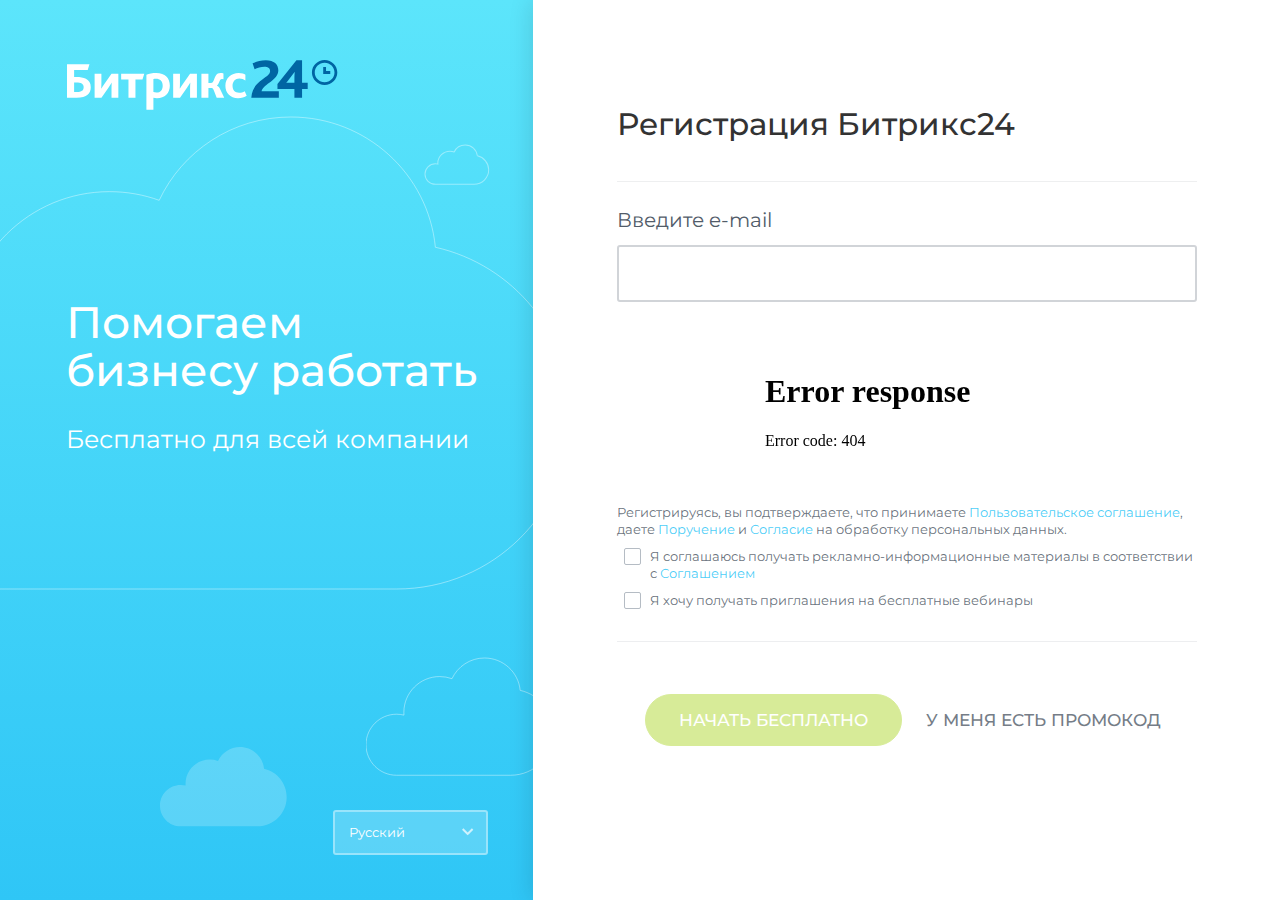
==== index.html @ 92d1da5f "first commit" ====
<!DOCTYPE html>
<html class="bx-core bx-win bx-no-touch bx-no-retina bx-chrome">

<head>
	<meta http-equiv="Content-Type" content="text/html; charset=UTF-8">
	<meta name="viewport" content="user-scalable=no, initial-scale=1.0, maximum-scale=1.0, width=320">

	<link href="img/favicon.ico" rel="shortcut icon" type="image/x-icon">

	<meta name="robots" content="noindex, nofollow, noarchive, nocache">
	<meta property="og:title" content="Регистрация Битрикс24">
	<link rel="preconnect" href="https://fonts.googleapis.com">
	<link rel="preconnect" href="https://fonts.gstatic.com" crossorigin>
	<link href="https://fonts.googleapis.com/css2?family=Montserrat:ital,wght@0,100..900;1,100..900&display=swap" rel="stylesheet">
	<link href="https://fonts.googleapis.com/css2?family=Roboto:ital,wght@0,100;0,300;0,400;0,500;0,700;0,900;1,100;1,300;1,400;1,500;1,700;1,900&display=swap" rel="stylesheet">
	<link rel="stylesheet" href="./css/main.css">

	<title>Регистрация Битрикс24</title>
</head>

<body class="home ru">

	<div class="b24network-auth b24network-auth-animate" id="b24network-auth">
		<div class="b24-network-auth-cover">
			<div class="b24-network-auth-cover-top">
				<div class="b24-network-auth-cover-img-block">
					<img src="img/bitrix24-logo.svg" alt="" class="b24-network-auth-cover-img">
				</div>
				<div class="b24-network-auth-cover-back">
					<!-- <a href="https://www.bitrix24.ru/" class="b24-network-auth-cover-back-link">вернуться на сайт</a> -->
				</div>
			</div>
			<div class="b24-network-auth-cover-header">
				<div class="b24-network-auth-cover-header">
					<div class="b24-network-auth-cover-title">Помогаем бизнесу работать</div>
					<div class="b24-network-auth-cover-subtitle">
						<span class="b24-network-auth-cover-subtitle-text">Бесплатно для всей компании</span>
					</div>
				</div><br>
			</div>
			<div class="b24-network-auth-cloud-block">
				<div class="b24-network-auth-cloud b24-network-auth-cloud-lg"></div>
				<div class="b24-network-auth-cloud b24-network-auth-cloud-sm"></div>
				<div class="b24-network-auth-cloud b24-network-auth-cloud-md"></div>
				<div class="b24-network-auth-cloud b24-network-auth-cloud-fill"></div>
			</div>
		</div>
		<div class="b24-network-auth-form">
			<div class="b24-network-auth-form-wrap">
				<div class="b24-network-auth-form-inner">



					<div id="create-layout">
						<div>
							<div class="b24-network-auth-form-title-block">
								<span class="b24-network-auth-form-title">
									Регистрация Битрикс24
								</span>
							</div>

							<div class="b24-network-auth-form-field-block b24-network-create-form-input-block" data-component="INPUT">
								<label class="b24-network-auth-form-field-label" for="login">Введите e-mail</label>
								<div class="b24-network-auth-form-field-input-block"><input type="text" id="login"
										class="b24-network-auth-form-field-input">
									<div class="b24-network-auth-form-field-input-lang"><span
											class="b24-network-auth-form-flag-24 bx-flag-24 ru"
											style="pointer-events: none; cursor: pointer; display: inline-block;"></span></div>
								</div>
							</div>

							<div class="b24-network-auth-form-register-error">
								<div data-component="ERROR"></div>
							</div>

							<div data-component="ADAPTIVECAPTCHA" class="b24-network_captcha-wrapper">
								<div data-v-app="">
									<div class="b24network-adaptive-captcha">
										<div data-sitekey="ysc1_qv64X8DaJIKyyjnfEEQ509kOKTwPqbwcgJujitSTd4aae7d0"
											data-callback="BX_Network_AdaptiveCaptcha_OnYandexSmartCaptchaCallback"
											class="smart-captcha b24network-yandex-smart-captcha__wrapper" data-hl="ru"
											data-testid="smartCaptcha-container" style="height: 102px;">
											<div style="display: none;"><iframe frameborder="0" src="img/backend.30c709bdc9dfb8d6e09b.html"
													aria-hidden="true" allow="encrypted-media *;"
													style="display: block; width: 100%; height: 100%; z-index: 0; transform: translate3d(0px, 0px, 0px);"
													data-testid="backend-iframe" title="SmartCaptcha backend"></iframe></div><input type="hidden"
												name="smart-token" data-testid="smart-token">
												<iframe frameborder="0"
												src="img/checkbox.ru.b699e672fa5f6d8e032b.html" aria-hidden="false" allow="encrypted-media *;"
												style="display: block; width: 100%; height: 100%; z-index: 0; transform: translate3d(0px, 0px, 0px);"
												data-testid="checkbox-iframe" title="SmartCaptcha checkbox widget"></iframe>
										</div>
									</div>
								</div>
							</div>

							<div data-component="NOTICE"></div>

							<div class="b24-network-auth-form-field-checkbox">
								<div class="b24-network-auth-form-field-checkbox-inner">
									<span
										class="b24-network-auth-form-field-text b24-network-auth-form-field-text-agreement">Регистрируясь,
										вы подтверждаете, что принимаете <a href="#"
											target="_blank">Пользовательское соглашение</a>, даете <a
											href="#" target="_blank">Поручение</a> и <a
											href="#" target="_blank">Согласие</a> на обработку
										персональных данных.</span>
								</div>

								<div class="b24-network-auth-form-field-checkbox-inner">
									<input class="b24-network-auth-form-field-check" type="checkbox" name="agree_news" id="agree_news">
									<label for="agree_news"
										class="b24-network-auth-form-field-text b24-network-auth-form-field-text-label">Я соглашаюсь
										получать рекламно-информационные материалы в соответствии с <a
											href="#" target="_blank">Соглашением</a></label>
								</div>
								<div class="b24-network-auth-form-field-checkbox-inner">
									<input class="b24-network-auth-form-field-check" type="checkbox" name="agree_webinar"
										id="agree_webinar">
									<label for="agree_webinar"
										class="b24-network-auth-form-field-text b24-network-auth-form-field-text-label">Я хочу получать
										приглашения на бесплатные вебинары</label>
								</div>
							</div>
							<div class="b24-network-auth-form-btn-block">
								<button class="ui-btn ui-btn-md ui-btn-success ui-btn-round b24-network-auth-form-btn ui-btn-disabled"
									data-action="submit">Начать бесплатно</button>
								<button id="b24-network-auth-form-btn-promo"
									class="ui-btn ui-btn-md ui-btn-light ui-btn-round b24-network-auth-form-btn b24-network-auth-form-promo-btn"
									type="button" data-action="promo">У меня есть промокод</button>
								<div id="b24-network-auth-form-promo" class="b24-network-auth-form-promo">
									<input class="b24-network-auth-form-promo-input" type="text" id="coupon"
										placeholder="Введите промокод" value="" tabindex="-1">
								</div>
								<svg class="b24-network-auth-form-loader-circular b24-network-auth-form-loader-circular-btn"
									viewBox="25 25 50 50">
									<circle class="b24-network-auth-form-loader-path" cx="50" cy="50" r="20" fill="none"
										stroke-miterlimit="10"></circle>
									<circle class="b24-network-auth-form-loader-path-inner" cx="50" cy="50" r="20" fill="none"
										stroke-miterlimit="10"></circle>
								</svg>
							</div>

						</div>
					</div>

				</div>
				<!--b24-network-auth-form-inner-->
				<div class="b24-network-auth-form-footer-block">
					<div class="b24-network-auth-form-footer">
						<a href="#" class="b24-network-auth-form-link b24-network-auth-form-link-help b24-network-auth-form-link-underline">Нужна
							помощь</a>
					</div>
				</div>
			</div>
			<!--b24-network-auth-form-wrap-->
		</div>
		<!--b24-network-auth-form-->
		<div class="b24-network-auth-cover-lang">
			<div class="b24-network-auth-cover-lang-inner" id="language-selector">
				<span class="b24-network-auth-cover-lang-text">Русский</span>
			</div>
		</div>
	</div>
	<!--b24network-auth-->

</body>

</html>
---- css/main.css ----
@keyframes popup-window-button-animation {
	0% {
		transform: rotate(0)
	}

	to {
		transform: rotate(360deg)
	}
}

@keyframes popupWindowShowAnimationOpacity {
	0% {
		opacity: 0
	}

	to {
		opacity: 1
	}
}

@keyframes popupWindowShowAnimationOpacityTransform {
	0% {
		transform: translate3d(0, 5px, 0);
		opacity: 0
	}

	to {
		transform: translate3d(0, 0, 0);
		opacity: 1
	}
}

@keyframes popupWindowCloseAnimationOpacity {
	0% {
		opacity: 1
	}

	to {
		opacity: 0
	}
}

@keyframes popupWindowCloseAnimationOpacityTransform {
	0% {
		transform: translate3d(0, 0, 0);
		opacity: 1
	}

	to {
		transform: translate3d(0, 25px, 0);
		opacity: 0
	}
}

@keyframes popup-window-show-animation-scale {
	0% {
		transform: scale(0);
		opacity: 0
	}

	to {
		transform: scale(1);
		opacity: 1
	}
}

@keyframes showMainLoader {
	0% {
		opacity: 0
	}

	to {
		opacity: 1
	}
}

@keyframes hideMainLoader {
	0% {
		opacity: 1
	}

	to {
		opacity: 0
	}
}

@keyframes rotateMainLoader {
	to {
		transform: rotate(360deg)
	}
}

@keyframes animateMainLoaderDash {
	0% {
		stroke-dasharray: 1, 200;
		stroke-dashoffset: 0
	}

	50% {
		stroke-dasharray: 89, 200;
		stroke-dashoffset: -35px
	}

	to {
		stroke-dasharray: 89, 200;
		stroke-dashoffset: -124px
	}
}

@keyframes side-panel-loader-rotate {
	to {
		transform: rotate(360deg)
	}
}

@keyframes side-panel-loader-dash {
	0% {
		stroke-dasharray: 1, 200;
		stroke-dashoffset: 0
	}

	50% {
		stroke-dasharray: 89, 200;
		stroke-dashoffset: -35px
	}

	to {
		stroke-dasharray: 89, 200;
		stroke-dashoffset: -124px
	}
}

@keyframes twitching {

	0%,
	to {
		left: 0
	}

	50% {
		left: -4px
	}
}

@keyframes showSelect {
	0% {
		right: -81px;
		z-index: -1
	}

	99% {
		z-index: -1
	}

	to {
		right: 2px;
		z-index: 1
	}
}

@keyframes rotate {
	to {
		transform: rotate(360deg)
	}
}

@keyframes dash {
	0% {
		stroke-dasharray: 1, 200;
		stroke-dashoffset: 0
	}

	50% {
		stroke-dasharray: 89, 200;
		stroke-dashoffset: -35px
	}

	to {
		stroke-dasharray: 89, 200;
		stroke-dashoffset: -124px
	}
}

@keyframes autofill {
	to {
		background: 0 0
	}
}

@keyframes log-popup-form-qr-icon-status {
	0% {
		width: 0;
		opacity: 0
	}

	to {
		width: 59px;
		opacity: 1
	}
}

@keyframes islands-spin {
	0% {
		transform: rotate(0deg)
	}

	to {
		transform: rotate(360deg)
	}
}

:root {
	--ui-text-letter-spacing-auto: auto;
	--ui-text-letter-spacing-neg-3: -0.01em;
	--ui-text-letter-spacing-neg-2: -0.02em;
	--ui-text-letter-spacing-neg-1: -0.03em;
	--ui-text-letter-spacing-3: .15em;
	--ui-text-letter-spacing-2: .1em;
	--ui-text-letter-spacing-1: .025em;
	--ui-text-decoration-style-dashed: dashed;
	--ui-text-decoration-style-wavy: wavy;
	--ui-text-decoration-style-dotted: dotted;
	--ui-text-decoration-style-double: double;
	--ui-text-decoration-style-solid: solid;
	--ui-text-decoration-line-overline: overline;
	--ui-text-decoration-line-line-through: line-through;
	--ui-text-decoration-line-underline: underline;
	--ui-text-transform-lowercase: lowercase;
	--ui-text-transform-uppercase: uppercase;
	--ui-text-transform-capitalize: capitalize;
	--ui-text-transform-none: none;
	--ui-space-inset-8xl: 72px;
	--ui-space-inset-7xl: 64px;
	--ui-space-inset-6xl: 48px;
	--ui-space-inset-5xl: 40px;
	--ui-space-inset-4xl: 36px;
	--ui-space-inset-3xl: 32px;
	--ui-space-inset-2xl: 28px;
	--ui-space-inset-xl: 24px;
	--ui-space-inset-lg: 20px;
	--ui-space-inset-md2: 18px;
	--ui-space-inset-md: 16px;
	--ui-space-inset-sm2: 14px;
	--ui-space-inset-sm: 12px;
	--ui-space-inset-xs2: 10px;
	--ui-space-inset-xs: 8px;
	--ui-space-inset-2xs2: 6px;
	--ui-space-inset-2xs: 4px;
	--ui-space-inset-3xs: 2px;
	--ui-space-inset-none: 0;
	--ui-space-inline-8xl-neg: -72px;
	--ui-space-inline-7xl-neg: -64px;
	--ui-space-inline-6xl-neg: -48px;
	--ui-space-inline-5xl-neg: -40px;
	--ui-space-inline-4xl-neg: -36px;
	--ui-space-inline-3xl-neg: -32px;
	--ui-space-inline-2xl-neg: -28px;
	--ui-space-inline-xl-neg: -24px;
	--ui-space-inline-lg-neg: -20px;
	--ui-space-inline-md2-neg: -18px;
	--ui-space-inline-md-neg: -16px;
	--ui-space-inline-sm2-neg: -14px;
	--ui-space-inline-sm-neg: -12px;
	--ui-space-inline-xs2-neg: -10px;
	--ui-space-inline-xs-neg: -8px;
	--ui-space-inline-2xs2-neg: -6px;
	--ui-space-inline-2xs-neg: -4px;
	--ui-space-inline-3xs-neg: -2px;
	--ui-space-inline-8xl: 72px;
	--ui-space-inline-7xl: 64px;
	--ui-space-inline-6xl: 48px;
	--ui-space-inline-5xl: 40px;
	--ui-space-inline-4xl: 36px;
	--ui-space-inline-3xl: 32px;
	--ui-space-inline-2xl: 28px;
	--ui-space-inline-xl: 24px;
	--ui-space-inline-lg: 20px;
	--ui-space-inline-md2: 18px;
	--ui-space-inline-md: 16px;
	--ui-space-inline-sm2: 14px;
	--ui-space-inline-sm: 12px;
	--ui-space-inline-xs2: 10px;
	--ui-space-inline-xs: 8px;
	--ui-space-inline-2xs2: 6px;
	--ui-space-inline-2xs: 4px;
	--ui-space-inline-3xs: 2px;
	--ui-space-inline-none: 0;
	--ui-space-stack-8xl-neg: -72px;
	--ui-space-stack-7xl-neg: -64px;
	--ui-space-stack-6xl-neg: -48px;
	--ui-space-stack-5xl-neg: -40px;
	--ui-space-stack-4xl-neg: -36px;
	--ui-space-stack-3xl-neg: -32px;
	--ui-space-stack-2xl-neg: -28px;
	--ui-space-stack-xl-neg: -24px;
	--ui-space-stack-lg-neg: -20px;
	--ui-space-stack-md2-neg: -18px;
	--ui-space-stack-md-neg: -16px;
	--ui-space-stack-sm2-neg: -14px;
	--ui-space-stack-sm-neg: -12px;
	--ui-space-stack-xs2-neg: -10px;
	--ui-space-stack-xs-neg: -8px;
	--ui-space-stack-2xs2-neg: -6px;
	--ui-space-stack-2xs-neg: -4px;
	--ui-space-stack-3xs-neg: -2px;
	--ui-space-stack-8xl: 72px;
	--ui-space-stack-7xl: 64px;
	--ui-space-stack-6xl: 48px;
	--ui-space-stack-5xl: 40px;
	--ui-space-stack-4xl: 36px;
	--ui-space-stack-3xl: 32px;
	--ui-space-stack-2xl: 28px;
	--ui-space-stack-xl: 24px;
	--ui-space-stack-lg: 20px;
	--ui-space-stack-md2: 18px;
	--ui-space-stack-md: 16px;
	--ui-space-stack-sm2: 14px;
	--ui-space-stack-sm: 12px;
	--ui-space-stack-xs2: 10px;
	--ui-space-stack-xs: 8px;
	--ui-space-stack-2xs2: 6px;
	--ui-space-stack-2xs: 4px;
	--ui-space-stack-3xs: 2px;
	--ui-space-stack-none: 0;
	--ui-size-8xl: 72px;
	--ui-size-7xl: 64px;
	--ui-size-6xl: 48px;
	--ui-size-5xl: 40px;
	--ui-size-4xl: 36px;
	--ui-size-3xl: 32px;
	--ui-size-2xl: 28px;
	--ui-size-xl: 24px;
	--ui-size-lg: 20px;
	--ui-size-md2: 18px;
	--ui-size-md: 16px;
	--ui-size-sm2: 14px;
	--ui-size-sm: 12px;
	--ui-size-xs2: 10px;
	--ui-size-xs: 8px;
	--ui-size-2xs2: 6px;
	--ui-size-2xs: 4px;
	--ui-size-3xs: 2px;
	--ui-size-none: 0;
	--ui-shadow-left-4xl: -16px 0 24px 0 rgba(0, 0, 0, 0.11);
	--ui-shadow-left-3xl: -12px 0 17px 0 rgba(0, 0, 0, 0.1);
	--ui-shadow-left-2xl: -8px 0 10px 0 rgba(0, 0, 0, 0.1);
	--ui-shadow-left-xl: -6px 0 10px 0 rgba(0, 0, 0, 0.1);
	--ui-shadow-left-l: -4px 0 5px 0 rgba(0, 0, 0, 0.08);
	--ui-shadow-left-m: -3px 0 4px 0 rgba(0, 0, 0, 0.08);
	--ui-shadow-left-s: -2px 0 4px 0 rgba(0, 0, 0, 0.08);
	--ui-shadow-left-xs: -2px 0 2px 0 rgba(0, 0, 0, 0.07);
	--ui-shadow-left-2xs: -1px 0 2px 0 rgba(0, 0, 0, 0.06);
	--ui-shadow-bottom-4xl: 0 16px 24px 0 rgba(0, 0, 0, 0.11);
	--ui-shadow-bottom-3xl: 0 12px 17px 0 rgba(0, 0, 0, 0.1);
	--ui-shadow-bottom-2xl: 0 8px 10px 0 rgba(0, 0, 0, 0.1);
	--ui-shadow-bottom-xl: 0 6px 10px 0 rgba(0, 0, 0, 0.1);
	--ui-shadow-bottom-l: 0 4px 5px 0 rgba(0, 0, 0, 0.08);
	--ui-shadow-bottom-m: 0 3px 4px 0 rgba(0, 0, 0, 0.08);
	--ui-shadow-bottom-s: 0 2px 4px 0 rgba(0, 0, 0, 0.08);
	--ui-shadow-bottom-xs: 0 2px 2px 0 rgba(0, 0, 0, 0.07);
	--ui-shadow-bottom-2xs: 0 1px 2px 0 rgba(0, 0, 0, 0.06);
	--ui-shadow-right-4xl: 16px 0 24px 0 rgba(0, 0, 0, 0.11);
	--ui-shadow-right-3xl: 12px 0 17px 0 rgba(0, 0, 0, 0.1);
	--ui-shadow-right-2xl: 8px 0 10px 0 rgba(0, 0, 0, 0.1);
	--ui-shadow-right-xl: 6px 0 10px 0 rgba(0, 0, 0, 0.1);
	--ui-shadow-right-l: 4px 0 5px 0 rgba(0, 0, 0, 0.08);
	--ui-shadow-right-m: 3px 0 4px 0 rgba(0, 0, 0, 0.08);
	--ui-shadow-right-s: 2px 0 4px 0 rgba(0, 0, 0, 0.08);
	--ui-shadow-right-xs: 2px 0 2px 0 rgba(0, 0, 0, 0.07);
	--ui-shadow-right-2xs: 1px 0 2px 0 rgba(0, 0, 0, 0.06);
	--ui-shadow-top-4xl: 0 -16px 24px 0 rgba(0, 0, 0, 0.11);
	--ui-shadow-top-3xl: 0 -12px 17px 0 rgba(0, 0, 0, 0.1);
	--ui-shadow-top-2xl: 0 -8px 10px 0 rgba(0, 0, 0, 0.1);
	--ui-shadow-top-xl: 0 -6px 10px 0 rgba(0, 0, 0, 0.1);
	--ui-shadow-top-l: 0 -4px 5px 0 rgba(0, 0, 0, 0.08);
	--ui-shadow-top-m: 0 -3px 4px 0 rgba(0, 0, 0, 0.08);
	--ui-shadow-top-s: 0 -2px 4px 0 rgba(0, 0, 0, 0.08);
	--ui-shadow-top-xs: 0 -2px 2px 0 rgba(0, 0, 0, 0.07);
	--ui-shadow-top-2xs: 0 -1px 2px 0 rgba(0, 0, 0, 0.06);
	--ui-opacity-none: 0;
	--ui-opacity-full: 1;
	--ui-opacity-90: .9;
	--ui-opacity-80: .8;
	--ui-opacity-70: .7;
	--ui-opacity-60: .6;
	--ui-opacity-50: .5;
	--ui-opacity-40: .4;
	--ui-opacity-30: .3;
	--ui-opacity-20: .2;
	--ui-opacity-10: .1;
	--ui-opacity-5: .05;
	--ui-font-line-height-3xl: 2;
	--ui-font-line-height-2xl: 1.75;
	--ui-font-line-height-xl: 1.62;
	--ui-font-line-height-lg: 1.5;
	--ui-font-line-height-md: 1.4;
	--ui-font-line-height-sm: 1.35;
	--ui-font-line-height-2xs: 1.3;
	--ui-font-line-height-3xs: 1.2;
	--ui-font-line-height-reset: 1;
	--ui-font-size-5xl: 28px;
	--ui-font-size-4xl: 24px;
	--ui-font-size-3xl: 22px;
	--ui-font-size-2xl: 18px;
	--ui-font-size-xl: 16px;
	--ui-font-size-lg: 15px;
	--ui-font-size-md: 14px;
	--ui-font-size-sm: 13px;
	--ui-font-size-xs: 12px;
	--ui-font-size-3xs: 11px;
	--ui-font-size-4xs: 10px;
	--ui-font-size-5xs: 9px;
	--ui-font-size-6xs: 8px;
	--ui-font-size-7xs: 7px;
	--ui-font-weight-extra-black: 950;
	--ui-font-weight-black: 900;
	--ui-font-weight-extra-bold: 800;
	--ui-font-weight-bold: 700;
	--ui-font-weight-semi-bold: 600;
	--ui-font-weight-medium: 500;
	--ui-font-weight-normal: 400;
	--ui-font-weight-regular: 400;
	--ui-font-weight-light: 300;
	--ui-font-weight-extra-light: 200;
	--ui-font-weight-thin: 100;
	--ui-font-family-helvetica: "Helvetica Neue", Helvetica, Arial, sans-serif;
	--ui-font-family-system-mono: ui-monospace, SFMono-Regular, "SF Mono", Consolas, "Liberation Mono", Menlo, monospace;
	--ui-font-family-system: system-ui, -apple-system, BlinkMacSystemFont, "Segoe UI", Roboto, Ubuntu, "Helvetica Neue", Arial, sans-serif, "Apple Color Emoji", "Segoe UI Emoji", "Segoe UI Symbol";
	--ui-color-palette-beige-base: #fdfae1;
	--ui-color-palette-beige-base-rgb: 253, 250, 225;
	--ui-color-palette-gray-02: #f8fafb;
	--ui-color-palette-gray-02-rgb: 248, 250, 251;
	--ui-color-palette-gray-03: #f5f7f8;
	--ui-color-palette-gray-03-rgb: 245, 247, 248;
	--ui-color-palette-gray-04: #f1f4f6;
	--ui-color-palette-gray-04-rgb: 241, 244, 246;
	--ui-color-palette-gray-05: #eef2f4;
	--ui-color-palette-gray-05-rgb: 238, 242, 244;
	--ui-color-palette-gray-90: #525c69;
	--ui-color-palette-gray-90-rgb: 82, 92, 105;
	--ui-color-palette-gray-80: #6a737f;
	--ui-color-palette-gray-80-rgb: 106, 115, 127;
	--ui-color-palette-gray-70: #828b95;
	--ui-color-palette-gray-70-rgb: 130, 139, 149;
	--ui-color-palette-gray-60: #959ca4;
	--ui-color-palette-gray-60-rgb: 149, 156, 164;
	--ui-color-palette-gray-50: #a8adb4;
	--ui-color-palette-gray-50-rgb: 168, 173, 180;
	--ui-color-palette-gray-40: #bdc1c6;
	--ui-color-palette-gray-40-rgb: 189, 193, 198;
	--ui-color-palette-gray-35: #c9ccd0;
	--ui-color-palette-gray-35-rgb: 201, 204, 208;
	--ui-color-palette-gray-30: #d5d7db;
	--ui-color-palette-gray-30-rgb: 213, 215, 219;
	--ui-color-palette-gray-20: #dfe0e3;
	--ui-color-palette-gray-20-rgb: 223, 224, 227;
	--ui-color-palette-gray-15: #e6e7e9;
	--ui-color-palette-gray-15-rgb: 230, 231, 233;
	--ui-color-palette-gray-10: #edeef0;
	--ui-color-palette-gray-10-rgb: 237, 238, 240;
	--ui-color-palette-red-solid: #f0371b;
	--ui-color-palette-red-solid-rgb: 240, 55, 27;
	--ui-color-palette-red-95: #800602;
	--ui-color-palette-red-95-rgb: 128, 6, 2;
	--ui-color-palette-red-90: #9a0703;
	--ui-color-palette-red-90-rgb: 154, 7, 3;
	--ui-color-palette-red-80: #c21b16;
	--ui-color-palette-red-80-rgb: 194, 27, 22;
	--ui-color-palette-red-70: #e92f2a;
	--ui-color-palette-red-70-rgb: 233, 47, 42;
	--ui-color-palette-red-60: #f4433e;
	--ui-color-palette-red-60-rgb: 244, 67, 62;
	--ui-color-palette-red-50: #ff5752;
	--ui-color-palette-red-50-rgb: 255, 87, 82;
	--ui-color-palette-red-45: #ff7c78;
	--ui-color-palette-red-45-rgb: 255, 124, 120;
	--ui-color-palette-red-40: #ff9a97;
	--ui-color-palette-red-40-rgb: 255, 154, 151;
	--ui-color-palette-red-30: #ffcdcc;
	--ui-color-palette-red-30-rgb: 255, 205, 204;
	--ui-color-palette-red-25: #ffdcdb;
	--ui-color-palette-red-25-rgb: 255, 220, 219;
	--ui-color-palette-red-20: #ffe8e8;
	--ui-color-palette-red-20-rgb: 255, 232, 232;
	--ui-color-palette-red-15: #fff0f0;
	--ui-color-palette-red-15-rgb: 255, 240, 240;
	--ui-color-palette-red-10: #fff8f8;
	--ui-color-palette-red-10-rgb: 255, 248, 248;
	--ui-color-palette-orange-95: #614000;
	--ui-color-palette-orange-95-rgb: 97, 64, 0;
	--ui-color-palette-orange-90: #7a5100;
	--ui-color-palette-orange-90-rgb: 122, 81, 0;
	--ui-color-palette-orange-80: #9f6a00;
	--ui-color-palette-orange-80-rgb: 159, 106, 0;
	--ui-color-palette-orange-70: #c48300;
	--ui-color-palette-orange-70-rgb: 196, 131, 0;
	--ui-color-palette-orange-60: #e89b06;
	--ui-color-palette-orange-60-rgb: 232, 155, 6;
	--ui-color-palette-orange-50: #ffa900;
	--ui-color-palette-orange-50-rgb: 255, 169, 0;
	--ui-color-palette-orange-40: #ffc34d;
	--ui-color-palette-orange-40-rgb: 255, 195, 77;
	--ui-color-palette-orange-30: #ffe1a6;
	--ui-color-palette-orange-30-rgb: 255, 225, 166;
	--ui-color-palette-orange-25: #ffe9be;
	--ui-color-palette-orange-25-rgb: 255, 233, 190;
	--ui-color-palette-orange-20: #fff1d6;
	--ui-color-palette-orange-20-rgb: 255, 241, 214;
	--ui-color-palette-orange-15: #fff5e3;
	--ui-color-palette-orange-15-rgb: 255, 245, 227;
	--ui-color-palette-orange-10: #fffaf0;
	--ui-color-palette-orange-10-rgb: 255, 250, 240;
	--ui-color-palette-green-95: #3d4f00;
	--ui-color-palette-green-95-rgb: 61, 79, 0;
	--ui-color-palette-green-90: #506900;
	--ui-color-palette-green-90-rgb: 80, 105, 0;
	--ui-color-palette-green-80: #688800;
	--ui-color-palette-green-80-rgb: 104, 136, 0;
	--ui-color-palette-green-70: #7fa800;
	--ui-color-palette-green-70-rgb: 127, 168, 0;
	--ui-color-palette-green-60: #8dbb00;
	--ui-color-palette-green-60-rgb: 141, 187, 0;
	--ui-color-palette-green-55: #95c500;
	--ui-color-palette-green-55-rgb: 149, 197, 0;
	--ui-color-palette-green-50: #9dcf00;
	--ui-color-palette-green-50-rgb: 157, 207, 0;
	--ui-color-palette-green-40: #bbde4d;
	--ui-color-palette-green-40-rgb: 187, 222, 77;
	--ui-color-palette-green-35: #cfe780;
	--ui-color-palette-green-35-rgb: 207, 231, 128;
	--ui-color-palette-green-30: #e2f1b3;
	--ui-color-palette-green-30-rgb: 226, 241, 179;
	--ui-color-palette-green-25: #faf6c3;
	--ui-color-palette-green-25-rgb: 250, 246, 195;
	--ui-color-palette-green-20: #f1fbd0;
	--ui-color-palette-green-20-rgb: 241, 251, 208;
	--ui-color-palette-green-15: #f5fcde;
	--ui-color-palette-green-15-rgb: 245, 252, 222;
	--ui-color-palette-green-10: #fafded;
	--ui-color-palette-green-10-rgb: 250, 253, 237;
	--ui-color-palette-blue-95: #004f69;
	--ui-color-palette-blue-95-rgb: 0, 79, 105;
	--ui-color-palette-blue-90: #006484;
	--ui-color-palette-blue-90-rgb: 0, 100, 132;
	--ui-color-palette-blue-80: #00789e;
	--ui-color-palette-blue-80-rgb: 0, 120, 158;
	--ui-color-palette-blue-70: #008dba;
	--ui-color-palette-blue-70-rgb: 0, 141, 186;
	--ui-color-palette-blue-60: #11a9d9;
	--ui-color-palette-blue-60-rgb: 17, 169, 217;
	--ui-color-palette-blue-50: #2fc6f6;
	--ui-color-palette-blue-50-rgb: 47, 198, 246;
	--ui-color-palette-blue-40: #7fdefc;
	--ui-color-palette-blue-40-rgb: 127, 222, 252;
	--ui-color-palette-blue-30: #c3f0ff;
	--ui-color-palette-blue-30-rgb: 195, 240, 255;
	--ui-color-palette-blue-25: #d3f4ff;
	--ui-color-palette-blue-25-rgb: 211, 244, 255;
	--ui-color-palette-blue-20: #e5f9ff;
	--ui-color-palette-blue-20-rgb: 229, 249, 255;
	--ui-color-palette-blue-15: #ecfafe;
	--ui-color-palette-blue-15-rgb: 236, 250, 254;
	--ui-color-palette-blue-10: #f4fcfe;
	--ui-color-palette-blue-10-rgb: 244, 252, 254;
	--ui-color-palette-white-base: #fff;
	--ui-color-palette-white-base-rgb: 255, 255, 255;
	--ui-color-palette-black-base: #333;
	--ui-color-palette-black-base-rgb: 51, 51, 51;
	--ui-color-palette-black-solid: #000;
	--ui-color-palette-black-solid-rgb: 0, 0, 0;
	--ui-color-overlay-base: rgba(255, 255, 255, 0.5);
	--ui-color-accent-yellow: #fef3b8;
	--ui-color-accent-yellow-rgb: 254, 243, 184;
	--ui-color-accent-purple: #a77bde;
	--ui-color-accent-purple-rgb: 167, 123, 222;
	--ui-color-accent-turquoise: #05b5ab;
	--ui-color-accent-turquoise-rgb: 5, 181, 171;
	--ui-color-accent-green: #29ad49;
	--ui-color-accent-green-rgb: 41, 173, 73;
	--ui-color-accent-brown: #ae914b;
	--ui-color-accent-brown-rgb: 174, 145, 75;
	--ui-color-accent-pink: #fb6dba;
	--ui-color-accent-pink-rgb: 251, 109, 186;
	--ui-color-accent-aqua: #55d0e0;
	--ui-color-accent-aqua-rgb: 85, 208, 224;
	--ui-color-accent-light-blue: #559be6;
	--ui-color-accent-light-blue-rgb: 85, 155, 230;
	--ui-color-tag-9: #e2e3e5;
	--ui-color-tag-9-rgb: 226, 227, 229;
	--ui-color-tag-8: #ccd3dd;
	--ui-color-tag-8-rgb: 204, 211, 221;
	--ui-color-tag-7: #dfc684;
	--ui-color-tag-7-rgb: 223, 198, 132;
	--ui-color-tag-6: #ace5ec;
	--ui-color-tag-6-rgb: 172, 229, 236;
	--ui-color-tag-5: #c2d1f0;
	--ui-color-tag-5-rgb: 194, 209, 240;
	--ui-color-tag-4: #87eda0;
	--ui-color-tag-4-rgb: 135, 237, 160;
	--ui-color-tag-3: #dbf087;
	--ui-color-tag-3-rgb: 219, 240, 135;
	--ui-color-tag-2: #00baf2;
	--ui-color-tag-2-rgb: 0, 186, 242;
	--ui-color-tag-1: #bcedfc;
	--ui-color-tag-1-rgb: 188, 237, 252;
	--ui-color-link-primary-base: #2066b0;
	--ui-color-link-primary-base-rgb: 32, 102, 176;
	--ui-color-background-none: none;
	--ui-color-background-transparent: transparent;
	--ui-border-width-thick: 2px;
	--ui-border-width-thin: 1px;
	--ui-border-radius-pill: 99rem;
	--ui-border-radius-circle: 50%;
	--ui-border-radius-3xl: 20px;
	--ui-border-radius-2xl: 16px;
	--ui-border-radius-xl: 14px;
	--ui-border-radius-lg: 12px;
	--ui-border-radius-md: 10px;
	--ui-border-radius-sm: 8px;
	--ui-border-radius-xs: 6px;
	--ui-border-radius-2xs: 4px;
	--ui-border-radius-3xs: 2px;
	--ui-border-radius-none: 0;
	--ui-typography-text-lg-font-weight: 400;
	--ui-typography-text-lg-line-height: 1.4;
	--ui-typography-text-lg-font-size: var(--ui-font-size-lg);
	--ui-typography-text-md-font-weight: 400;
	--ui-typography-text-md-line-height: 1.4;
	--ui-typography-text-md-font-size: var(--ui-font-size-md);
	--ui-typography-text-sm-font-weight: 400;
	--ui-typography-text-sm-line-height: 1.4;
	--ui-typography-text-sm-font-size: var(--ui-font-size-sm);
	--ui-typography-text-xs-font-weight: 400;
	--ui-typography-text-xs-line-height: 1.35;
	--ui-typography-text-xs-font-size: var(--ui-font-size-xs);
	--ui-typography-heading-h6-color: var(--ui-color-palette-black-base);
	--ui-typography-heading-h6-font-weight: 600;
	--ui-typography-heading-h6-line-height: 1.4;
	--ui-typography-heading-h6-font-size: var(--ui-font-size-md);
	--ui-typography-heading-h5-color: var(--ui-color-palette-black-base);
	--ui-typography-heading-h5-font-weight: 400;
	--ui-typography-heading-h5-line-height: 1.35;
	--ui-typography-heading-h5-font-size: var(--ui-font-size-xl);
	--ui-typography-heading-h4-color: var(--ui-color-palette-black-base);
	--ui-typography-heading-h4-font-weight: 400;
	--ui-typography-heading-h4-line-height: 1.35;
	--ui-typography-heading-h4-font-size: var(--ui-font-size-2xl);
	--ui-typography-heading-h3-color: var(--ui-color-palette-black-base);
	--ui-typography-heading-h3-font-weight: 300;
	--ui-typography-heading-h3-line-height: 1.3;
	--ui-typography-heading-h3-font-size: var(--ui-font-size-3xl);
	--ui-typography-heading-h2-color: var(--ui-color-palette-black-base);
	--ui-typography-heading-h2-font-weight: 300;
	--ui-typography-heading-h2-line-height: 1.3;
	--ui-typography-heading-h2-font-size: var(--ui-font-size-4xl);
	--ui-typography-heading-h1-color: var(--ui-color-palette-black-base);
	--ui-typography-heading-h1-font-weight: 300;
	--ui-typography-heading-h1-line-height: 1.2;
	--ui-typography-heading-h1-font-size: var(--ui-font-size-5xl);
	--ui-color-base-default: var(--ui-color-palette-black-base);
	--ui-color-base-default-rgb: var(--ui-color-palette-black-base-rgb);
	--ui-color-base-solid: var(--ui-color-palette-black-solid);
	--ui-color-base-solid-rgb: var(--ui-color-palette-black-solid-rgb);
	--ui-color-base-05: var(--ui-color-palette-gray-05);
	--ui-color-base-05-rgb: var(--ui-color-palette-gray-05-rgb);
	--ui-color-base-04: var(--ui-color-palette-gray-04);
	--ui-color-base-04-rgb: var(--ui-color-palette-gray-04-rgb);
	--ui-color-base-03: var(--ui-color-palette-gray-03);
	--ui-color-base-03-rgb: var(--ui-color-palette-gray-03-rgb);
	--ui-color-base-02: var(--ui-color-palette-gray-02);
	--ui-color-base-02-rgb: var(--ui-color-palette-gray-02-rgb);
	--ui-color-base-90: var(--ui-color-palette-gray-90);
	--ui-color-base-90-rgb: var(--ui-color-palette-gray-90-rgb);
	--ui-color-base-80: var(--ui-color-palette-gray-80);
	--ui-color-base-80-rgb: var(--ui-color-palette-gray-80-rgb);
	--ui-color-base-70: var(--ui-color-palette-gray-70);
	--ui-color-base-70-rgb: var(--ui-color-palette-gray-70-rgb);
	--ui-color-base-60: var(--ui-color-palette-gray-60);
	--ui-color-base-60-rgb: var(--ui-color-palette-gray-60-rgb);
	--ui-color-base-50: var(--ui-color-palette-gray-50);
	--ui-color-base-50-rgb: var(--ui-color-palette-gray-50-rgb);
	--ui-color-base-40: var(--ui-color-palette-gray-40);
	--ui-color-base-40-rgb: var(--ui-color-palette-gray-40-rgb);
	--ui-color-base-35: var(--ui-color-palette-gray-35);
	--ui-color-base-35-rgb: var(--ui-color-palette-gray-35-rgb);
	--ui-color-base-30: var(--ui-color-palette-gray-30);
	--ui-color-base-30-rgb: var(--ui-color-palette-gray-30-rgb);
	--ui-color-base-20: var(--ui-color-palette-gray-20);
	--ui-color-base-20-rgb: var(--ui-color-palette-gray-20-rgb);
	--ui-color-base-15: var(--ui-color-palette-gray-15);
	--ui-color-base-15-rgb: var(--ui-color-palette-gray-15-rgb);
	--ui-color-base-10: var(--ui-color-palette-gray-10);
	--ui-color-base-10-rgb: var(--ui-color-palette-gray-10-rgb);
	--ui-color-background-note: var(--ui-color-palette-beige-base);
	--ui-color-background-note-rgb: var(--ui-color-palette-beige-base-rgb);
	--ui-color-background-on-alert: var(--ui-color-palette-red-70);
	--ui-color-background-on-alert-rgb: var(--ui-color-palette-red-70-rgb);
	--ui-color-background-alert: var(--ui-color-palette-red-20);
	--ui-color-background-alert-rgb: var(--ui-color-palette-red-20-rgb);
	--ui-color-background-on-warning: var(--ui-color-palette-orange-70);
	--ui-color-background-on-warning-rgb: var(--ui-color-palette-orange-70-rgb);
	--ui-color-background-warning: var(--ui-color-palette-orange-20);
	--ui-color-background-warning-rgb: var(--ui-color-palette-orange-20-rgb);
	--ui-color-background-on-success: var(--ui-color-palette-green-70);
	--ui-color-background-on-success-rgb: var(--ui-color-palette-green-70-rgb);
	--ui-color-background-success: var(--ui-color-palette-green-20);
	--ui-color-background-success-rgb: var(--ui-color-palette-green-20-rgb);
	--ui-color-background-on-info: var(--ui-color-palette-blue-70);
	--ui-color-background-on-info-rgb: var(--ui-color-palette-blue-70-rgb);
	--ui-color-background-info: var(--ui-color-palette-blue-20);
	--ui-color-background-info-rgb: var(--ui-color-palette-blue-20-rgb);
	--ui-color-background-tertiary: var(--ui-color-palette-gray-05);
	--ui-color-background-tertiary-rgb: var(--ui-color-palette-gray-05-rgb);
	--ui-color-background-secondary: var(--ui-color-palette-gray-10);
	--ui-color-background-secondary-rgb: var(--ui-color-palette-gray-10-rgb);
	--ui-color-background-primary: var(--ui-color-palette-white-base);
	--ui-color-background-primary-rgb: var(--ui-color-palette-white-base-rgb);
	--ui-color-text-warning: var(--ui-color-palette-orange-50);
	--ui-color-text-warning-rgb: var(--ui-color-palette-orange-50-rgb);
	--ui-color-text-alert: var(--ui-color-palette-red-50);
	--ui-color-text-alert-rgb: var(--ui-color-palette-red-50-rgb);
	--ui-color-text-subtle: var(--ui-color-palette-gray-70);
	--ui-color-text-subtle-rgb: var(--ui-color-palette-gray-70-rgb);
	--ui-color-text-secondary: var(--ui-color-palette-gray-90);
	--ui-color-text-secondary-rgb: var(--ui-color-palette-gray-90-rgb);
	--ui-color-text-primary: var(--ui-color-palette-black-base);
	--ui-color-text-primary-rgb: var(--ui-color-palette-black-base-rgb);
	--ui-color-extranet: var(--ui-color-palette-orange-60);
	--ui-color-extranet-rgb: var(--ui-color-palette-orange-60-rgb);
	--ui-color-on-primary-alt: var(--ui-color-palette-white-base);
	--ui-color-on-primary-alt-rgb: var(--ui-color-palette-white-base-rgb);
	--ui-color-primary-alt: var(--ui-color-palette-green-50);
	--ui-color-primary-alt-rgb: var(--ui-color-palette-green-50-rgb);
	--ui-color-on-primary: var(--ui-color-palette-white-base);
	--ui-color-on-primary-rgb: var(--ui-color-palette-white-base-rgb);
	--ui-color-primary: var(--ui-color-palette-blue-50);
	--ui-color-primary-rgb: var(--ui-color-palette-blue-50-rgb)
}

:root {
	--ui-font-family-open-sans: "Open Sans", "Helvetica Neue", Helvetica, Arial, sans-serif
}

:root {
	--ui-icon-size-xs: 26px;
	--ui-icon-size-sm: 31px;
	--ui-icon-size-md: 39px;
	--ui-icon-size-lg: 47px;
	--ui-icon-size: 39px;
	--ui-icon-service-bg-color: #ebeff2
}

:root {
	--ui-btn-size-xs: 26px;
	--ui-btn-size-sm: 31px;
	--ui-btn-size-md: 39px;
	--ui-btn-size-lg: 47px;
	--ui-btn-padding: 0 20px;
	--ui-btn-padding-right: 20px;
	--ui-btn-min-width: 80px;
	--ui-btn-height: var(--ui-btn-size-md);
	--ui-btn-font-size: 12px;
	--ui-btn-background: #868d95;
	--ui-btn-background-hover: #5b6573;
	--ui-btn-background-active: #3b506e;
	--ui-btn-border-color: #868d95;
	--ui-btn-border-color-hover: #5b6573;
	--ui-btn-border-color-active: #3b506e;
	--ui-btn-border: 1px solid var(--ui-btn-border-color);
	--ui-btn-opacity-after: .3;
	--ui-btn-colors-after-bg: #fff;
	--ui-btn-colors-before-bg: #fff;
	--ui-btn-color: #fff;
	--ui-btn-color-hover: #fff;
	--ui-btn-color-active: #fff;
	--ui-btn-box-shadow: none;
	--ui-btn-box-shadow-hover: none;
	--ui-btn-box-shadow-active: none;
	--ui-btn-text-shadow: none;
	--ui-btn-text-shadow-hover: none;
	--ui-btn-text-shadow-active: none;
	--ui-btn-margin-left: 12px;
	--ui-btn-radius: 2px
}

.ui-btn,
.ui-btn-extra,
.ui-btn-main,
.ui-btn-menu {
	box-sizing: border-box;
	height: var(--ui-btn-height);
	margin: 0;
	text-shadow: var(--ui-btn-text-shadow);
	background-color: var(--ui-btn-background);
	border: var(--ui-btn-border);
	border-color: var(--ui-btn-border-color);
	outline: 0;
	box-shadow: var(--ui-btn-box-shadow);
	cursor: pointer;
	transition: 160ms linear background-color, 160ms linear color, 160ms linear opacity, 160ms linear box-shadow, 160ms linear border-color
}

.ui-btn,
.ui-btn-main {
	position: relative;
	display: inline-flex;
	justify-content: center;
	align-items: center;
	padding: var(--ui-btn-padding);
	font: var(--ui-btn-font-size)/calc(var(--ui-btn-height) - 2px) var(--ui-font-family-secondary, var(--ui-font-family-open-sans));
	font-weight: var(--ui-font-weight-bold, 700);
	text-align: center;
	color: var(--ui-btn-color);
	text-transform: uppercase;
	text-decoration: none;
	white-space: nowrap;
	-webkit-user-select: none;
	user-select: none
}

.ui-btn,
.ui-btn-split {
	line-height: calc(var(--ui-btn-height) - 2px);
	vertical-align: middle
}

.ui-btn {
	border-radius: var(--ui-btn-radius)
}

.ui-btn-extra-hover .ui-btn-extra,
.ui-btn-extra:hover,
.ui-btn-hover .ui-btn-extra,
.ui-btn-hover .ui-btn-main,
.ui-btn-hover .ui-btn-menu,
.ui-btn-main-hover .ui-btn-main,
.ui-btn-main:focus,
.ui-btn-main:hover,
.ui-btn-menu-hover .ui-btn-menu,
.ui-btn-menu:hover,
.ui-btn.ui-btn-hover,
.ui-btn:hover {
	color: var(--ui-btn-color-hover);
	text-decoration: none;
	text-shadow: var(--ui-btn-text-shadow-hover);
	background-color: var(--ui-btn-background-hover);
	border-color: var(--ui-btn-border-color-hover);
	box-shadow: var(--ui-btn-box-shadow-hover)
}

.ui-btn+.ui-btn,
.ui-btn+.ui-btn-split,
.ui-btn+script+.ui-btn,
.ui-btn+script+.ui-btn-split,
.ui-btn-split+.ui-btn,
.ui-btn-split+.ui-btn-split,
.ui-btn-split+script+.ui-btn,
.ui-btn-split+script+.ui-btn-split,
.ui-ctl+.ui-btn,
.ui-ctl+.ui-btn-split {
	margin-left: var(--ui-btn-margin-left)
}

.ui-btn-md {
	--ui-btn-padding: 0 19px;
	--ui-btn-padding-right: 12px;
	--ui-btn-min-width: 80px;
	--ui-btn-height: var(--ui-btn-size-md)
}

.ui-btn-lg,
.ui-btn-md,
.ui-btn-sm {
	--ui-btn-font-size: 12px
}

.ui-btn-success {
	--ui-btn-background: #bbed21;
	--ui-btn-background-hover: #d2f95f;
	--ui-btn-background-active: #b2e232;
	--ui-btn-border-color: #bbed21;
	--ui-btn-border-color-hover: #d2f95f;
	--ui-btn-border-color-active: #b2e232;
	--ui-btn-opacity-after: .2;
	--ui-btn-colors-after-bg: #535c69;
	--ui-btn-colors-before-bg: #535c69;
	--ui-btn-color: #535c69;
	--ui-btn-color-hover: #535c69;
	--ui-btn-color-active: #535c69
}

.ui-btn-light,
.ui-btn-light-border,
.ui-btn-link {
	--ui-btn-background: transparent;
	--ui-btn-opacity-after: .3;
	--ui-btn-colors-after-bg: #535c69;
	--ui-btn-colors-before-bg: #535c69
}

.ui-btn-light {
	--ui-btn-background-hover: #f6f8f9;
	--ui-btn-background-active: #d6f1fb;
	--ui-btn-border-color: transparent;
	--ui-btn-border-color-hover: #f6f8f9;
	--ui-btn-border-color-active: #d6f1fb;
	--ui-btn-color: #535c69;
	--ui-btn-color-hover: #333;
	--ui-btn-color-active: #000;
	--ui-btn-padding: 0 6px
}

.ui-btn-round {
	--ui-btn-radius: calc(var(--ui-btn-height) / 2)
}

.ui-btn-disabled .ui-btn-extra,
.ui-btn-disabled .ui-btn-extra:active,
.ui-btn-disabled .ui-btn-extra:hover,
.ui-btn-disabled .ui-btn-main,
.ui-btn-disabled .ui-btn-main:active,
.ui-btn-disabled .ui-btn-main:hover,
.ui-btn-disabled .ui-btn-menu,
.ui-btn-disabled .ui-btn-menu:active,
.ui-btn-disabled .ui-btn-menu:hover,
.ui-btn-extra-disabled .ui-btn-extra,
.ui-btn-extra-disabled .ui-btn-extra:active,
.ui-btn-extra-disabled .ui-btn-extra:hover,
.ui-btn-main-disabled .ui-btn-main,
.ui-btn-main-disabled .ui-btn-main:active,
.ui-btn-main-disabled .ui-btn-main:hover,
.ui-btn-menu-disabled .ui-btn-menu,
.ui-btn-menu-disabled .ui-btn-menu:active,
.ui-btn-menu-disabled .ui-btn-menu:hover,
.ui-btn.ui-btn-disabled,
.ui-btn.ui-btn-disabled:active,
.ui-btn.ui-btn-disabled:hover,
.ui-btn[disabled],
.ui-btn[disabled]:active,
.ui-btn[disabled]:hover {
	background-color: var(--ui-btn-background);
	border-color: var(--ui-btn-border-color);
	cursor: not-allowed;
	opacity: .4
}

:root {
	--ui-link-color: #216bb6;
	--ui-link-border-color: #216bb6
}

:root {
	--ui-font-family-montserrat: "Montserrat", "Helvetica Neue", Helvetica, Arial, sans-serif;
	--ui-font-face-montserrat: "Montserrat";
	--ui-font-family-roboto: "Roboto", "Helvetica Neue", Helvetica, Arial, monospace;
	--ui-font-face-roboto: "Roboto";
	--ui-alert-padding: 16px 34px 16px 18px;
	--ui-alert-background: var(--ui-color-palette-gray-20);
	--ui-alert-background-cls-btn: var(--ui-color-base-default);
	--ui-alert-border-radius: 2px;
	--ui-alert-color: var(--ui-color-base-default)
}

.bx-flag-24 {
	width: 24px;
	height: 24px;
	background: url(../img/sprite-24.png)0-6192px
}

.b24network-adaptive-captcha {
	display: flex;
	justify-content: center
}

:root {
	--ui-current-bar-size: 8px;
	--ui-progressbar-size-md: 8px;
	--ui-progressbar-size-lg: 16px;
	--ui-current-bar-color: #2fc6f6;
	--ui-current-bar-bg-color: #ccf2ff;
	--ui-current-bar-bg-track-color: #edeef0;
	--ui-progressbar-color-success: #9dcf00;
	--ui-progressbar-bg-color-success: #e7faa9;
	--ui-progressbar-bg-track-color-success: #d7f282;
	--ui-progressbar-color-primary: #2fc6f6;
	--ui-progressbar-bg-color-primary: #ccf2ff;
	--ui-progressbar-bg-track-color-primary: #b0e8fa;
	--ui-progressbar-color-danger: #ff5752;
	--ui-progressbar-bg-color-danger: #ffdfde;
	--ui-progressbar-bg-track-color-danger: #ffccca;
	--ui-progressbar-color-warning: #e5cf4d;
	--ui-progressbar-bg-color-warning: #fff8d2;
	--ui-progressbar-bg-track-color-warning: #f9f0b7
}

.b24-network-create-form-input-block {
	scroll-margin-top: 30px
}

.b24-network_captcha-wrapper {
	margin: 50px 0
}

:root {
	--b24network-font-family-montserrat: "Montserrat-regular", "Helvetica Neue", Helvetica, Arial, sans-serif;
	--b24network-font-family-primary: var(--ui-font-family-montserrat, --b24network-font-family-montserrat)
}

body,
html {
	width: 100%;
	height: 100%;
	margin: 0;
	padding: 0;
	overflow-x: hidden;
	font-family: var(--b24network-font-family-primary);
	color: var(--ui-color-text-secondary, #525c69)
}

a {
	color: rgba(47, 198, 246, .87);
	text-decoration: none
}

.b24network-auth {
	display: flex;
	flex: 1;
	width: 100%;
	min-height: 100%;
	background: #5ce5fb;
	background: linear-gradient(to bottom, #5ce5fb 0, #2fc6f6 100%)
}

.b24-network-auth-cover,
.b24-network-auth-form {
	display: flex;
	flex: 1;
	box-sizing: border-box;
	height: 100vh;
	opacity: 0
}

.b24-network-auth-cover {
	position: relative;
	flex-grow: 4;
	flex-direction: column;
	min-width: 450px;
	max-width: 900px;
	padding: 59px 49px 49px 66px;
	color: #fff;
	transform: translateX(-300px);
	transition: transform .7s cubic-bezier(.36, .15, .26, .99), opacity .7s cubic-bezier(.36, .15, .26, .99);
	-webkit-box-flex: 4;
	-ms-flex-positive: 4
}

.b24-network-auth-form {
	flex-grow: 6;
	justify-content: center;
	padding: 105px 60px 10px;
	overflow: auto;
	background: #fff;
	box-shadow: -2px 0 22px rgba(0, 0, 0, .12);
	transform: translateX(300px);
	transition: transform .8s cubic-bezier(.36, .15, .26, .99), opacity .8s cubic-bezier(.36, .15, .26, .99);
	-webkit-box-flex: 6;
	-ms-flex-positive: 6
}

.b24-network-auth-cover-img-block {
	margin-right: 35px
}

.b24-network-auth-cover-img {
	max-width: 100%;
	height: auto
}

.b24-network-auth-cover-top {
	display: flex;
	justify-content: space-between;
	align-items: center;
	margin-bottom: 183px
}

.b24-network-auth-cover-back {
	margin-bottom: 8px;
	white-space: nowrap;
	opacity: .9;
	transition: opacity .2s ease
}

.b24-network-auth-cover-title {
	margin-bottom: 29px;
	font: 48px/52px var(--b24network-font-family-primary);
	font-weight: var(--ui-font-weight-medium, 500)
}

.b24-network-auth-cover-subtitle {
	font-size: 25px;
	line-height: 32px
}

.b24-network-auth-cover-header {
	max-width: 493px
}

.b24-network-auth-cover-lang {
	position: absolute;
	right: 61.9%;
	bottom: 5%;
	display: flex;
	justify-content: flex-end;
	margin-top: auto;
	color: #fff;
	transform: translateX(200px);
	opacity: 0;
	transition: transform .8s cubic-bezier(.36, .15, .26, .99), opacity 1s cubic-bezier(.36, .15, .26, .99)
}

.b24network-auth-animate .b24-network-auth-cover-lang {
	transform: translateX(0);
	opacity: 1
}

.b24-network-auth-cover-lang-inner {
	display: flex;
	align-items: center;
	box-sizing: border-box;
	width: 155px;
	padding: 12px 56px 13px 14px;
	background: rgba(255, 255, 255, .2)url(data:image/svg+xml;charset=US-ASCII,%3Csvg%20width%3D%2212%22%20height%3D%2212%22%20viewBox%3D%220%200%2012%2012%22%20fill%3D%22none%22%20xmlns%3D%22http%3A//www.w3.org/2000/svg%22%3E%0A%20%20%3Cpath%20opacity%3D%22.7%22%20fill-rule%3D%22evenodd%22%20clip-rule%3D%22evenodd%22%20d%3D%22M1.414%204.242L0%205.656%204.243%209.9l1.414%201.414L7.07%209.9l4.243-4.243-1.415-1.414-4.242%204.243-4.243-4.243z%22%20fill%3D%22white%22/%3E%0A%3C/svg%3E%0A)no-repeat right 12px top 12px;
	border: 2px solid rgba(255, 255, 255, .38);
	border-radius: 3px;
	cursor: pointer;
	transition: background .2s ease
}

.b24-network-auth-cover-lang-inner:hover {
	background-color: rgba(255, 255, 255, .3)
}

.b24-network-auth-cover-lang-text {
	flex-shrink: 0;
	width: 80px;
	overflow: hidden;
	font-size: 13px;
	line-height: 16px;
	white-space: nowrap;
	text-overflow: ellipsis
}

.b24-network-auth-cloud-block {
	position: absolute;
	top: 0;
	right: 0;
	bottom: 0;
	left: 0;
	z-index: -1;
	overflow: hidden
}

.b24-network-auth-cloud {
	position: absolute;
	background-repeat: no-repeat;
	background-position: center;
	pointer-events: none
}

.b24-network-auth-cloud-lg {
	top: 116px;
	left: -270px;
	width: 760px;
	height: 474px;
	background-image: url(data:image/svg+xml;charset=US-ASCII,%3Csvg%20width%3D%22754%22%20height%3D%22474%22%20viewBox%3D%220%200%20754%20474%22%20fill%3D%22none%22%20xmlns%3D%22http%3A//www.w3.org/2000/svg%22%3E%0A%20%20%3Cpath%20opacity%3D%22.399%22%20d%3D%22M617.36%20131.239C610.323%2058.159%20548.315%201%20472.835%201c-58.294%200-108.54%2034.11-131.651%2083.3-15.49-5.59-32.204-8.646-49.641-8.646-80.2%200-145.213%2064.521-145.213%20144.117%200%203.765.19%207.484.475%2011.177a124.73%20124.73%200%200%200-30.016-3.659C48.421%20227.289-7%20282.292-7%20350.145-7%20417.996%2048.42%20473%20116.789%20473h461.853C674.938%20473%20753%20395.521%20753%20299.952c0-82.358-57.985-151.228-135.64-168.713%22%20stroke%3D%22white%22/%3E%0A%3C/svg%3E%0A);
	transition: left 5s ease-in-out
}

.b24-network-auth-cloud-md,
.b24-network-auth-cloud-sm {
	top: 143px;
	right: 1%;
	width: 66px;
	height: 42px;
	background-image: url(data:image/svg+xml;charset=US-ASCII,%3Csvg%20viewBox%3D%220%200%2068%2042%22%20fill%3D%22none%22%20xmlns%3D%22http%3A//www.w3.org/2000/svg%22%3E%0A%20%20%3Cpath%20opacity%3D%22.399%22%20vector-effect%3D%22non-scaling-stroke%22%20d%3D%22M54.944%2012.11C54.336%205.875%2048.98%201%2042.457%201c-5.036%200-9.377%202.91-11.374%207.106a12.756%2012.756%200%200%200-4.29-.738c-6.928%200-12.545%205.504-12.545%2012.293%200%20.321.016.638.04.953a10.909%2010.909%200%200%200-2.593-.312C5.788%2020.302%201%2024.994%201%2030.782s4.788%2010.48%2010.695%2010.48H51.6c8.32%200%2015.064-6.61%2015.064-14.762%200-7.025-5.01-12.9-11.719-14.39%22%20stroke%3D%22white%22/%3E%0A%3C/svg%3E%0A);
	transition: right 5s ease-in-out
}

.b24-network-auth-cloud-md {
	top: 73%;
	right: -12%;
	width: 188px;
	height: 119px;
	background-image: url(data:image/svg+xml;charset=US-ASCII,%3Csvg%20width%3D%22190%22%20height%3D%22119%22%20viewBox%3D%220%200%20190%20119%22%20fill%3D%22none%22%20xmlns%3D%22http%3A//www.w3.org/2000/svg%22%3E%0A%20%20%3Cpath%20opacity%3D%22.399%22%20d%3D%22M155.17%2033.356C153.433%2015.2%20138.121%201%20119.483%201c-14.394%200-26.8%208.474-32.508%2020.695a35.846%2035.846%200%200%200-12.257-2.148c-19.804%200-35.857%2016.029-35.857%2035.803%200%20.936.047%201.86.117%202.777a30.624%2030.624%200%200%200-7.411-.909C14.685%2057.218%201%2070.883%201%2087.74s13.685%2030.521%2030.567%2030.521H145.61c23.778%200%2043.053-19.248%2043.053-42.99%200-20.462-14.318-37.571-33.493-41.915%22%20stroke%3D%22white%22/%3E%0A%3C/svg%3E%0A)
}

.b24-network-auth-cloud-fill {
	top: 83%;
	left: 124px;
	width: 127px;
	height: 80px;
	background-image: url(data:image/svg+xml;charset=US-ASCII,%3Csvg%20viewBox%3D%220%200%20127%2080%22%20fill%3D%22none%22%20xmlns%3D%22http%3A//www.w3.org/2000/svg%22%3E%0A%20%20%3Cpath%20opacity%3D%22.2%22%20fill-rule%3D%22evenodd%22%20vector-effect%3D%22non-scaling-stroke%22%20stroke-width%3D%221%22%20%20clip-rule%3D%22evenodd%22%20d%3D%22M104.057%2021.87C102.884%209.598%2092.55%200%2079.97%200c-9.715%200-18.09%205.728-21.94%2013.988a24.161%2024.161%200%200%200-8.274-1.452c-13.366%200-24.202%2010.835-24.202%2024.201%200%20.633.032%201.257.08%201.877A20.636%2020.636%200%200%200%2020.63%2038C9.237%2038%200%2047.236%200%2058.63c0%2011.395%209.237%2020.631%2020.631%2020.631h76.973c16.049%200%2029.059-13.01%2029.059-29.059%200-13.83-9.664-25.395-22.606-28.331z%22%20fill%3D%22white%22/%3E%0A%3C/svg%3E%0A);
	transition: left 5s ease-in-out
}

.b24network-auth-animate .b24-network-auth-cloud-lg {
	left: -185px
}

.b24network-auth-animate .b24-network-auth-cloud-sm {
	right: 8%
}

.b24network-auth-animate .b24-network-auth-cloud-md {
	right: -4%
}

.b24network-auth-animate .b24-network-auth-cloud-fill {
	left: 160px
}

.b24-network-auth-form-inner {
	width: 100%;
	max-width: 580px;
	padding-bottom: 50px
}

.b24-network-auth-form-wrap {
	display: flex;
	flex-direction: column;
	width: 100%;
	max-width: 580px
}

.b24-network-auth-form-title-block {
	display: flex;
	justify-content: space-between;
	align-items: flex-start;
	margin-bottom: 25px;
	padding-bottom: 37px;
	border-bottom: 1px solid #eeeff0
}

.b24-network-auth-form-title {
	max-width: 510px;
	overflow: hidden;
	font: 31px/39px var(--b24network-font-family-primary);
	font-weight: var(--ui-font-weight-medium, 500);
	color: #333;
	text-overflow: ellipsis
}

.b24-network-auth-form-field-block {
	display: flex;
	flex-direction: column;
	margin: 0 0 19px
}

.b24-network-auth-form-field-label {
	width: 100%;
	margin-bottom: 12px;
	font-size: 20px;
	line-height: 26px
}

.b24-network-auth-form-field-input-block {
	position: relative;
	overflow: hidden
}

.b24-network-auth-form-field-input {
	box-sizing: border-box;
	width: 100%;
	padding: 12px 17px 15px;
	font-size: 20px;
	line-height: 26px;
	font-family: var(--b24network-font-family-primary);
	color: #333;
	background: 0 0;
	border: 2px solid #d1d4d8;
	border-radius: 3px;
	transition: border .2s ease;
	-webkit-appearance: none
}

.b24-network-auth-form-field-text {
	position: relative;
	font-size: 13px;
	line-height: 17px;
	color: rgba(82, 92, 105, .87)
}

.b24-network-auth-form-field-text-label {
	padding-left: 26px
}

.b24-network-auth-form-field-text-label:before {
	content: "";
	position: absolute;
	left: 0;
	display: block;
	box-sizing: border-box;
	width: 17px;
	height: 17px;
	border: 1px solid #b5bcc4;
	border-radius: 2px
}

.b24-network-auth-form-field-check:checked+.b24-network-auth-form-field-text-label:before {
	background: url(data:image/svg+xml;charset=US-ASCII,%3Csvg%20width%3D%2211%22%20height%3D%229%22%20viewBox%3D%220%200%2011%209%22%20fill%3D%22none%22%20xmlns%3D%22http%3A//www.w3.org/2000/svg%22%3E%0A%20%20%3Cpath%20fill-rule%3D%22evenodd%22%20clip-rule%3D%22evenodd%22%20d%3D%22M9.279.617L4.485%205.456%202.141%203.089.42%204.824l4.063%204.102%206.513-6.574L9.28.617z%22%20fill%3D%22%234ACDF7%22/%3E%0A%3C/svg%3E%0A) no-repeat center;
}

.b24-network-auth-form-field-checkbox {
	margin-bottom: 30px
}

.b24-network-auth-form-field-checkbox-inner {
	display: flex;
	align-items: flex-start
}

.b24-network-auth-form-field-checkbox-inner+.b24-network-auth-form-field-checkbox-inner {
	margin-top: 10px
}

.b24-network-auth-form-field-check {
	width: 0;
	opacity: 0
}

.b24-network-auth-form-btn-block {
	position: relative;
	display: flex;
	flex-wrap: wrap;
	justify-content: center;
	align-items: center;
	width: 100%;
	padding: 45px 0 52px;
	overflow: hidden;
	border-top: 1px solid rgba(82, 92, 105, .1)
}

.b24-network-auth-form-btn {
	height: 52px;
	margin: 7px 2px;
	overflow: hidden;
	font: 17px/23px var(--b24network-font-family-primary);
	font-weight: var(--ui-font-weight-medium, 500);
	color: #757d87;
	border-radius: 26px
}

.b24-network-auth-form-btn.ui-btn+.ui-btn {
	margin-left: 15px
}

.b24-network-auth-form-btn.ui-btn-success {
	min-width: 158px;
	padding: 0 33px;
	color: #fff;
	background-color: #9dcf00;
	border-color: #9dcf00
}

.b24-network-auth-form-btn.ui-btn-success:hover {
	background-color: #afe016;
	border-color: #afe016
}

.b24-network-auth-form-promo {
	flex-shrink: 0;
	width: 0;
	opacity: 0;
	transition: opacity .2s ease
}

.b24-network-auth-form-promo-input {
	box-sizing: border-box;
	width: 244px;
	padding: 8px 15px 9px;
	font: 20px/26px var(--b24network-font-family-primary);
	color: var(--ui-color-text-secondary, #525c69);
	border: 2px solid #d1d4d8;
	border-radius: 3px;
	outline: 0
}

.b24-network-auth-form-promo-input::-webkit-input-placeholder {
	color: rgba(82, 92, 105, .3)
}

.b24-network-auth-form-footer-block {
	display: flex;
	justify-content: center;
	align-items: center;
	margin-top: auto
}

.b24-network-auth-form-footer {
	display: flex;
	flex-direction: column;
	align-items: center;
	padding: 50px 0 10px
}

.b24-network-auth-form-link {
	position: relative;
	font-size: 17px;
	line-height: 21px;
	color: #27a3f8;
	text-decoration: none
}

.b24-network-auth-form-link-underline {
	border-bottom: 1px solid rgba(39, 163, 248, .4);
	transition: border .2s linear
}

.b24-network-auth-form-link:after {
	position: absolute;
	top: 50%;
	color: #27a3f8;
	transform: translateY(-50%)
}

.b24-network-auth-form-link-help {
	padding-right: 8px
}

.b24-network-auth-form-link-help:after {
	content: "?";
	right: -1px
}

.b24network-auth-animate .b24-network-auth-cover,
.b24network-auth-animate .b24-network-auth-form {
	transform: translateX(0);
	opacity: 1
}

.b24-network-auth-form-field-input-lang {
	position: absolute;
	top: 0;
	right: -90px;
	z-index: -1;
	display: flex;
	align-items: center;
	box-sizing: border-box;
	height: 34px;
	margin: 11px 0;
	padding: 0 32px 0 16px;
	background: url(data:image/svg+xml;charset=US-ASCII,%3Csvg%20width%3D%2212%22%20height%3D%2212%22%20viewBox%3D%220%200%2012%2012%22%20fill%3D%22none%22%20xmlns%3D%22http%3A//www.w3.org/2000/svg%22%3E%0A%20%20%3Cpath%20fill-rule%3D%22evenodd%22%20clip-rule%3D%22evenodd%22%20d%3D%22M1.757%204.586L.343%206l4.242%204.243L6%2011.657l1.414-1.414L11.656%206l-1.414-1.414L6%208.828%201.757%204.586z%22%20fill%3D%22%23828B95%22/%3E%0A%3C/svg%3E%0A)no-repeat right 17px top 10px;
	border-left: 1px solid #d1d4d8;
	cursor: pointer
}

.b24-network-auth-form-loader-circular {
	position: absolute;
	top: 0;
	right: -50px;
	bottom: 0;
	width: 40px;
	height: 40px;
	margin: auto;
	transform-origin: center center;
	animation: rotate 2s linear infinite
}

.b24-network-auth-form-loader-circular-btn {
	right: auto;
	display: none;
	margin: 50px auto
}

.b24-network-auth-form-flag-24 {
	display: inline-block;
	flex-shrink: 0;
	margin-right: 13px;
	vertical-align: middle
}

.smart-captcha {
	min-width: 300px;
	height: 102px
}

@media (max-width:1370px) {
	.b24-network-auth-cover-title {
		font-size: 44px;
		line-height: 48px
	}
}

@media (max-width:1235px) {
	.b24-network-auth-cloud-sm {
		right: auto;
		left: 420px
	}

	.b24-network-auth-cloud-md {
		right: auto;
		left: 395px
	}

	.b24-network-auth-cover-title {
		font-size: 38px;
		line-height: 42px
	}
}

@media (max-width:1080px) and (max-height:570px) {
	.b24-network-auth-cover-top {
		margin-bottom: 25px
	}
}

@media (max-width:1080px) {

	.b24-network-auth-cloud-md,
	.b24-network-auth-cloud-sm {
		display: none
	}

	.b24-network-auth-cloud-lg {
		left: -370px
	}

	.b24-network-auth-cloud-fill {
		top: 78%;
		left: 160px
	}

	.b24-network-auth-cover-top {
		flex-direction: column;
		align-items: flex-start;
		margin-bottom: 153px
	}

	.b24-network-auth-cover {
		flex-grow: 1;
		min-width: 250px;
		max-width: 310px;
		padding: 45px 49px 49px 42px
	}

	.b24-network-auth-form {
		padding-top: 45px
	}

	.b24-network-auth-cover-lang {
		left: 43px
	}

	.b24-network-auth-cover-img-block {
		margin-right: 0;
		margin-bottom: 9px
	}

	.b24-network-auth-cover-subtitle {
		font-size: 20px;
		line-height: 26px
	}

	.b24-network-auth-cover-lang {
		justify-content: flex-start
	}

	.b24-network-auth-cover-title {
		font-size: 34px;
		line-height: 38px
	}
}

@media (max-width:760px) {
	.b24-network-auth-cover {
		display: none
	}

	.b24-network-auth-form {
		height: auto;
		padding: 50px 35px 10px;
		overflow: visible;
		border-radius: 11px
	}

	.b24network-auth {
		flex-direction: column;
		box-sizing: border-box;
		height: auto;
		padding: 20px 0 0;
		background-color: #2fc6f6;
		background-image: url(data:image/svg+xml;charset=US-ASCII,%3Csvg%20width%3D%2253%22%20height%3D%2234%22%20xmlns%3D%22http%3A//www.w3.org/2000/svg%22%3E%3Cpath%20d%3D%22M42.898%209.83C42.426%204.875%2038.265%201%2033.199%201c-3.911%200-7.283%202.313-8.834%205.648a9.705%209.705%200%200%200-3.331-.587c-5.382%200-9.745%204.375-9.745%209.77%200%20.256.013.508.032.759a8.289%208.289%200%200%200-2.014-.248C4.719%2016.342%201%2020.07%201%2024.67%201%2029.27%204.719%2033%209.307%2033H40.3C46.762%2033%2052%2027.747%2052%2021.268A11.727%2011.727%200%200%200%2042.898%209.83%22%20stroke%3D%22%23FFF%22%20fill%3D%22none%22%20fill-rule%3D%22evenodd%22%20opacity%3D%22.3%22/%3E%3C/svg%3E), url(data:image/svg+xml;charset=US-ASCII,%3Csvg%20width%3D%2251%22%20height%3D%2232%22%20xmlns%3D%22http%3A//www.w3.org/2000/svg%22%3E%3Cpath%20d%3D%22M41.898%208.83C41.426%203.875%2037.265%200%2032.199%200c-3.911%200-7.283%202.313-8.834%205.648a9.705%209.705%200%200%200-3.331-.587c-5.382%200-9.745%204.375-9.745%209.77%200%20.256.013.508.032.759a8.289%208.289%200%200%200-2.014-.248C3.719%2015.342%200%2019.07%200%2023.67%200%2028.27%203.719%2032%208.307%2032H39.3C45.762%2032%2051%2026.747%2051%2020.268A11.727%2011.727%200%200%200%2041.898%208.83%22%20fill%3D%22%23FFF%22%20fill-rule%3D%22evenodd%22%20opacity%3D%22.3%22/%3E%3C/svg%3E), url(data:image/svg+xml;charset=US-ASCII,%3Csvg%20width%3D%2253%22%20height%3D%2234%22%20xmlns%3D%22http%3A//www.w3.org/2000/svg%22%3E%3Cpath%20d%3D%22M42.898%209.83C42.426%204.875%2038.265%201%2033.199%201c-3.911%200-7.283%202.313-8.834%205.648a9.705%209.705%200%200%200-3.331-.587c-5.382%200-9.745%204.375-9.745%209.77%200%20.256.013.508.032.759a8.289%208.289%200%200%200-2.014-.248C4.719%2016.342%201%2020.07%201%2024.67%201%2029.27%204.719%2033%209.307%2033H40.3C46.762%2033%2052%2027.747%2052%2021.268A11.727%2011.727%200%200%200%2042.898%209.83%22%20stroke%3D%22%23FFF%22%20fill%3D%22none%22%20fill-rule%3D%22evenodd%22%20opacity%3D%22.3%22/%3E%3C/svg%3E), url(data:image/svg+xml;charset=US-ASCII,%3Csvg%20width%3D%2251%22%20height%3D%2232%22%20xmlns%3D%22http%3A//www.w3.org/2000/svg%22%3E%3Cpath%20d%3D%22M41.898%208.83C41.426%203.875%2037.265%200%2032.199%200c-3.911%200-7.283%202.313-8.834%205.648a9.705%209.705%200%200%200-3.331-.587c-5.382%200-9.745%204.375-9.745%209.77%200%20.256.013.508.032.759a8.289%208.289%200%200%200-2.014-.248C3.719%2015.342%200%2019.07%200%2023.67%200%2028.27%203.719%2032%208.307%2032H39.3C45.762%2032%2051%2026.747%2051%2020.268A11.727%2011.727%200%200%200%2041.898%208.83%22%20fill%3D%22%23FFF%22%20fill-rule%3D%22evenodd%22%20opacity%3D%22.3%22/%3E%3C/svg%3E);
		background-repeat: no-repeat;
		background-position: top 8px left 20%, top 2px right 5%, bottom 54px left 1%, bottom 17px right 3%
	}

	.b24-network-auth-cover-lang {
		position: relative;
		top: auto;
		right: auto;
		bottom: auto;
		left: auto;
		justify-content: center;
		padding: 20px 0;
		background: #2fc6f6 url(data:image/svg+xml;charset=US-ASCII,%3Csvg%20width%3D%2251%22%20height%3D%2232%22%20xmlns%3D%22http%3A//www.w3.org/2000/svg%22%3E%3Cpath%20d%3D%22M41.898%208.83C41.426%203.875%2037.265%200%2032.199%200c-3.911%200-7.283%202.313-8.834%205.648a9.705%209.705%200%200%200-3.331-.587c-5.382%200-9.745%204.375-9.745%209.77%200%20.256.013.508.032.759a8.289%208.289%200%200%200-2.014-.248C3.719%2015.342%200%2019.07%200%2023.67%200%2028.27%203.719%2032%208.307%2032H39.3C45.762%2032%2051%2026.747%2051%2020.268A11.727%2011.727%200%200%200%2041.898%208.83%22%20fill%3D%22%23FFF%22%20fill-rule%3D%22evenodd%22%20opacity%3D%22.3%22/%3E%3C/svg%3E)no-repeat bottom 17px right 3%
	}
}

@media (max-width:500px) {
	.b24-network-auth-form {
		padding: 0 30px
	}

	.b24-network-auth-form-inner {
		max-width: 100%
	}

	.b24-network-auth-form-title {
		font-size: 23px;
		line-height: 29px
	}

	.b24-network-auth-form-title-block {
		margin: 30px 0 25px;
		padding: 0;
		border-bottom: 0
	}

	.b24-network-auth-form-loader-circular {
		right: -50px
	}

	.b24-network-auth-form-field-label {
		margin-bottom: 10px;
		font-size: 15px;
		line-height: 21px
	}

	.b24-network-auth-form-field-input {
		padding-top: 7px;
		padding-bottom: 10px
	}

	.b24-network-auth-form-field-input-lang {
		height: 24px;
		background-position: right 17px top 5px
	}

	.b24-network-auth-form-btn-block {
		border-top: 0
	}

	.b24-network-auth-form-field-checkbox {
		margin-bottom: 20px
	}

	.b24-network-auth-form-btn-block {
		padding: 15px 0
	}

	.b24-network-auth-form-btn {
		font-size: 15px;
		line-height: 19px
	}
}

@media (max-height:460px) {
	.b24-network-auth-cover-top {
		margin-bottom: 35px
	}
}
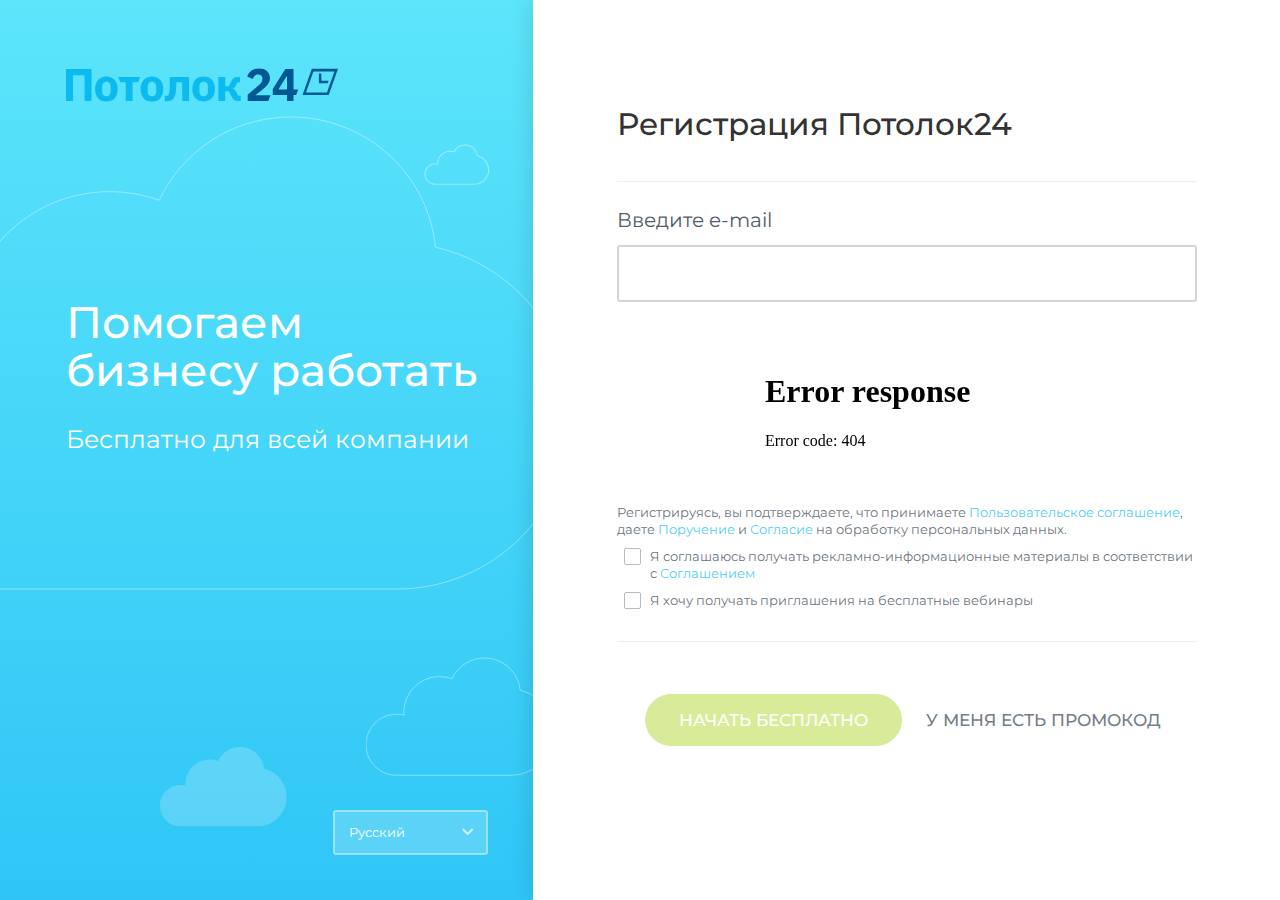
==== commit a90885c2: "changes the logo and name" ====
--- a/index.html
+++ b/index.html
@@ -2,20 +2,21 @@
 <html class="bx-core bx-win bx-no-touch bx-no-retina bx-chrome">
 
 <head>
+	<meta name="robots" content="noindex, nofollow" />
 	<meta http-equiv="Content-Type" content="text/html; charset=UTF-8">
 	<meta name="viewport" content="user-scalable=no, initial-scale=1.0, maximum-scale=1.0, width=320">
 
 	<link href="img/favicon.ico" rel="shortcut icon" type="image/x-icon">
 
 	<meta name="robots" content="noindex, nofollow, noarchive, nocache">
-	<meta property="og:title" content="Регистрация Битрикс24">
+	<meta property="og:title" content="Регистрация Потолок24">
 	<link rel="preconnect" href="https://fonts.googleapis.com">
 	<link rel="preconnect" href="https://fonts.gstatic.com" crossorigin>
 	<link href="https://fonts.googleapis.com/css2?family=Montserrat:ital,wght@0,100..900;1,100..900&display=swap" rel="stylesheet">
 	<link href="https://fonts.googleapis.com/css2?family=Roboto:ital,wght@0,100;0,300;0,400;0,500;0,700;0,900;1,100;1,300;1,400;1,500;1,700;1,900&display=swap" rel="stylesheet">
 	<link rel="stylesheet" href="./css/main.css">
 
-	<title>Регистрация Битрикс24</title>
+	<title>Регистрация Потолок24</title>
 </head>
 
 <body class="home ru">
@@ -24,7 +25,7 @@
 		<div class="b24-network-auth-cover">
 			<div class="b24-network-auth-cover-top">
 				<div class="b24-network-auth-cover-img-block">
-					<img src="img/bitrix24-logo.svg" alt="" class="b24-network-auth-cover-img">
+					<img src="img/logo.svg" alt="" class="b24-network-auth-cover-img">
 				</div>
 				<div class="b24-network-auth-cover-back">
 					<!-- <a href="https://www.bitrix24.ru/" class="b24-network-auth-cover-back-link">вернуться на сайт</a> -->
@@ -55,7 +56,7 @@
 						<div>
 							<div class="b24-network-auth-form-title-block">
 								<span class="b24-network-auth-form-title">
-									Регистрация Битрикс24
+									Регистрация Потолок24
 								</span>
 							</div>
 
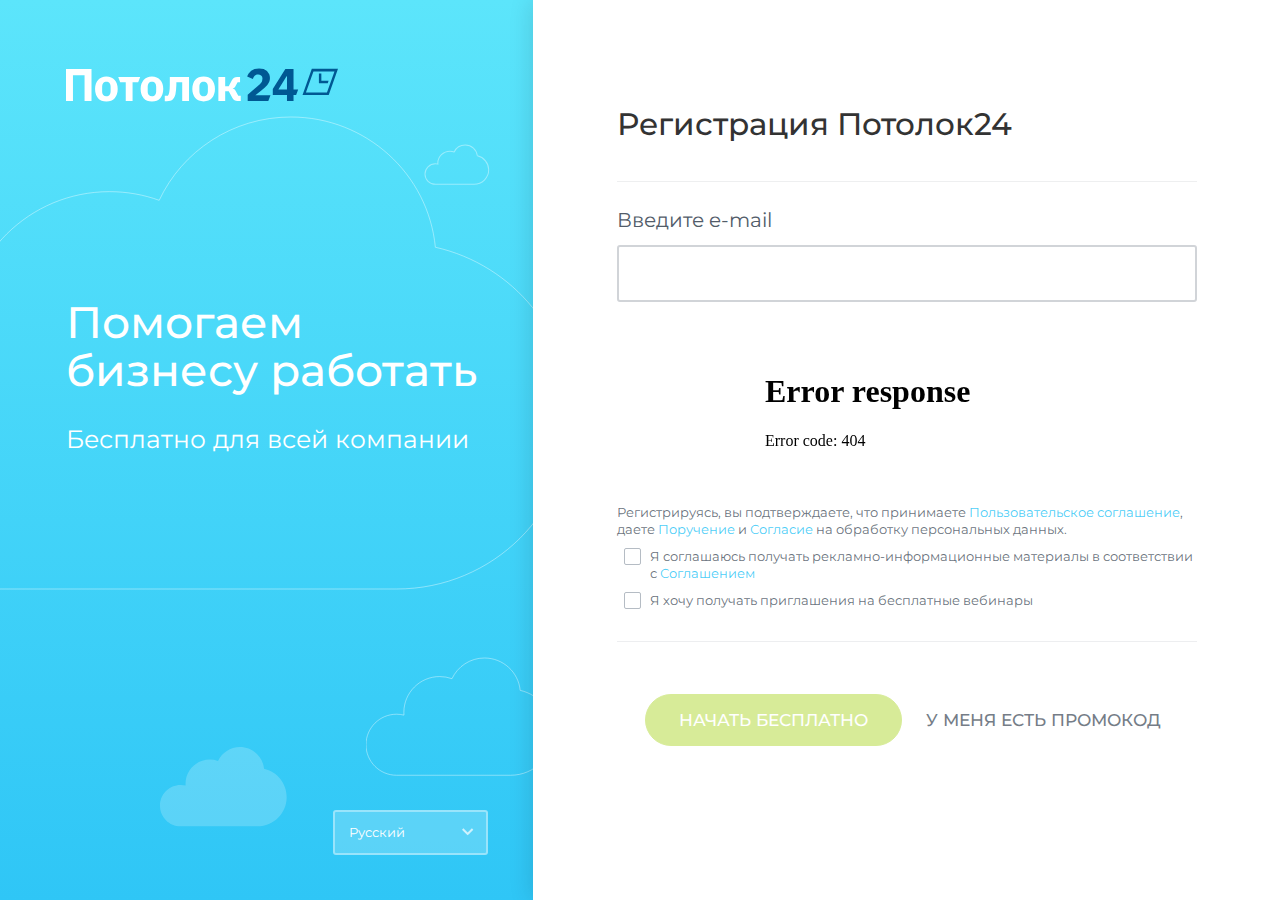
==== commit 636b8d06: "добавляет страницу авторизации" ====
--- a/index.html
+++ b/index.html
@@ -14,7 +14,7 @@
 	<link rel="preconnect" href="https://fonts.gstatic.com" crossorigin>
 	<link href="https://fonts.googleapis.com/css2?family=Montserrat:ital,wght@0,100..900;1,100..900&display=swap" rel="stylesheet">
 	<link href="https://fonts.googleapis.com/css2?family=Roboto:ital,wght@0,100;0,300;0,400;0,500;0,700;0,900;1,100;1,300;1,400;1,500;1,700;1,900&display=swap" rel="stylesheet">
-	<link rel="stylesheet" href="./css/main.css">
+	<link rel="stylesheet" href="./css/main-1.css">
 
 	<title>Регистрация Потолок24</title>
 </head>
--- a/css/main-1.css
+++ b/css/main-1.css
@@ -0,0 +1,1691 @@
+@keyframes islands-spin {
+	0% {
+		transform: rotate(0deg)
+	}
+
+	to {
+		transform: rotate(360deg)
+	}
+}
+
+@keyframes popup-window-button-animation {
+	0% {
+		transform: rotate(0)
+	}
+
+	to {
+		transform: rotate(360deg)
+	}
+}
+
+@keyframes popupWindowShowAnimationOpacity {
+	0% {
+		opacity: 0
+	}
+
+	to {
+		opacity: 1
+	}
+}
+
+@keyframes popupWindowShowAnimationOpacityTransform {
+	0% {
+		transform: translate3d(0, 5px, 0);
+		opacity: 0
+	}
+
+	to {
+		transform: translate3d(0, 0, 0);
+		opacity: 1
+	}
+}
+
+@keyframes popupWindowCloseAnimationOpacity {
+	0% {
+		opacity: 1
+	}
+
+	to {
+		opacity: 0
+	}
+}
+
+@keyframes popupWindowCloseAnimationOpacityTransform {
+	0% {
+		transform: translate3d(0, 0, 0);
+		opacity: 1
+	}
+
+	to {
+		transform: translate3d(0, 25px, 0);
+		opacity: 0
+	}
+}
+
+@keyframes popup-window-show-animation-scale {
+	0% {
+		transform: scale(0);
+		opacity: 0
+	}
+
+	to {
+		transform: scale(1);
+		opacity: 1
+	}
+}
+
+@keyframes showMainLoader {
+	0% {
+		opacity: 0
+	}
+
+	to {
+		opacity: 1
+	}
+}
+
+@keyframes hideMainLoader {
+	0% {
+		opacity: 1
+	}
+
+	to {
+		opacity: 0
+	}
+}
+
+@keyframes rotateMainLoader {
+	to {
+		transform: rotate(360deg)
+	}
+}
+
+@keyframes animateMainLoaderDash {
+	0% {
+		stroke-dasharray: 1, 200;
+		stroke-dashoffset: 0
+	}
+
+	50% {
+		stroke-dasharray: 89, 200;
+		stroke-dashoffset: -35px
+	}
+
+	to {
+		stroke-dasharray: 89, 200;
+		stroke-dashoffset: -124px
+	}
+}
+
+@keyframes side-panel-loader-rotate {
+	to {
+		transform: rotate(360deg)
+	}
+}
+
+@keyframes side-panel-loader-dash {
+	0% {
+		stroke-dasharray: 1, 200;
+		stroke-dashoffset: 0
+	}
+
+	50% {
+		stroke-dasharray: 89, 200;
+		stroke-dashoffset: -35px
+	}
+
+	to {
+		stroke-dasharray: 89, 200;
+		stroke-dashoffset: -124px
+	}
+}
+
+@keyframes twitching {
+
+	0%,
+	to {
+		left: 0
+	}
+
+	50% {
+		left: -4px
+	}
+}
+
+@keyframes showSelect {
+	0% {
+		right: -81px;
+		z-index: -1
+	}
+
+	99% {
+		z-index: -1
+	}
+
+	to {
+		right: 2px;
+		z-index: 1
+	}
+}
+
+@keyframes rotate {
+	to {
+		transform: rotate(360deg)
+	}
+}
+
+@keyframes dash {
+	0% {
+		stroke-dasharray: 1, 200;
+		stroke-dashoffset: 0
+	}
+
+	50% {
+		stroke-dasharray: 89, 200;
+		stroke-dashoffset: -35px
+	}
+
+	to {
+		stroke-dasharray: 89, 200;
+		stroke-dashoffset: -124px
+	}
+}
+
+@keyframes autofill {
+	to {
+		background: 0 0
+	}
+}
+
+@keyframes log-popup-form-qr-icon-status {
+	0% {
+		width: 0;
+		opacity: 0
+	}
+
+	to {
+		width: 59px;
+		opacity: 1
+	}
+}
+
+.ui-btn-disabled .ui-btn-extra,
+.ui-btn-disabled .ui-btn-extra:active,
+.ui-btn-disabled .ui-btn-extra:hover,
+.ui-btn-disabled .ui-btn-main,
+.ui-btn-disabled .ui-btn-main:active,
+.ui-btn-disabled .ui-btn-main:hover,
+.ui-btn-disabled .ui-btn-menu,
+.ui-btn-disabled .ui-btn-menu:active,
+.ui-btn-disabled .ui-btn-menu:hover,
+.ui-btn-extra-disabled .ui-btn-extra,
+.ui-btn-extra-disabled .ui-btn-extra:active,
+.ui-btn-extra-disabled .ui-btn-extra:hover,
+.ui-btn-main-disabled .ui-btn-main,
+.ui-btn-main-disabled .ui-btn-main:active,
+.ui-btn-main-disabled .ui-btn-main:hover,
+.ui-btn-menu-disabled .ui-btn-menu,
+.ui-btn-menu-disabled .ui-btn-menu:active,
+.ui-btn-menu-disabled .ui-btn-menu:hover,
+.ui-btn.ui-btn-disabled,
+.ui-btn.ui-btn-disabled:active,
+.ui-btn.ui-btn-disabled:hover,
+.ui-btn[disabled],
+.ui-btn[disabled]:active,
+.ui-btn[disabled]:hover {
+	background-color: var(--ui-btn-background);
+	border-color: var(--ui-btn-border-color);
+	cursor: not-allowed;
+	opacity: .4
+}
+
+.bx-flag-24 {
+	width: 24px;
+	height: 24px;
+	background: url(img/sprite-24.png)-6192px
+}
+
+.b24network-adaptive-captcha {
+	display: flex;
+	justify-content: center
+}
+
+:root {
+	--ui-current-bar-size: 8px;
+	--ui-progressbar-size-md: 8px;
+	--ui-progressbar-size-lg: 16px;
+	--ui-current-bar-color: #2fc6f6;
+	--ui-current-bar-bg-color: #ccf2ff;
+	--ui-current-bar-bg-track-color: #edeef0;
+	--ui-progressbar-color-success: #9dcf00;
+	--ui-progressbar-bg-color-success: #e7faa9;
+	--ui-progressbar-bg-track-color-success: #d7f282;
+	--ui-progressbar-color-primary: #2fc6f6;
+	--ui-progressbar-bg-color-primary: #ccf2ff;
+	--ui-progressbar-bg-track-color-primary: #b0e8fa;
+	--ui-progressbar-color-danger: #ff5752;
+	--ui-progressbar-bg-color-danger: #ffdfde;
+	--ui-progressbar-bg-track-color-danger: #ffccca;
+	--ui-progressbar-color-warning: #e5cf4d;
+	--ui-progressbar-bg-color-warning: #fff8d2;
+	--ui-progressbar-bg-track-color-warning: #f9f0b7
+}
+
+.b24-network-create-form-input-block {
+	scroll-margin-top: 30px
+}
+
+.b24-network_captcha-wrapper {
+	margin: 50px 0
+}
+
+body,
+html {
+	width: 100%;
+	height: 100%;
+	margin: 0;
+	padding: 0;
+	overflow-x: hidden;
+	font-family: var(--b24network-font-family-primary);
+	color: var(--ui-color-text-secondary, #525c69)
+}
+
+a {
+	color: rgba(47, 198, 246, .87);
+	text-decoration: none
+}
+
+.b24-network-auth-cover-lang-inner:hover {
+	background-color: rgba(255, 255, 255, .3)
+}
+
+.b24-network-auth-form-field-text {
+	position: relative;
+	font-size: 13px;
+	line-height: 17px;
+	color: rgba(82, 92, 105, .87)
+}
+
+.b24-network-auth-form-field-text-label {
+	padding-left: 26px
+}
+
+.b24-network-auth-form-field-text-label:before {
+	content: "";
+	position: absolute;
+	left: 0;
+	display: block;
+	box-sizing: border-box;
+	width: 17px;
+	height: 17px;
+	border: 1px solid #b5bcc4;
+	border-radius: 2px
+}
+
+.b24-network-auth-form-field-check:checked+.b24-network-auth-form-field-text-label:before {
+	background: url(data:image/svg+xml;charset=US-ASCII,%3Csvg%20width%3D%2211%22%20height%3D%229%22%20viewBox%3D%220%200%2011%209%22%20fill%3D%22none%22%20xmlns%3D%22http%3A//www.w3.org/2000/svg%22%3E%0A%20%20%3Cpath%20fill-rule%3D%22evenodd%22%20clip-rule%3D%22evenodd%22%20d%3D%22M9.279.617L4.485%205.456%202.141%203.089.42%204.824l4.063%204.102%206.513-6.574L9.28.617z%22%20fill%3D%22%234ACDF7%22/%3E%0A%3C/svg%3E%0A)no-repeat center
+}
+
+.b24-network-auth-form-field-checkbox {
+	margin-bottom: 30px
+}
+
+.b24-network-auth-form-field-checkbox-inner {
+	display: flex;
+	align-items: flex-start
+}
+
+.b24-network-auth-form-field-checkbox-inner+.b24-network-auth-form-field-checkbox-inner {
+	margin-top: 10px
+}
+
+.b24-network-auth-form-field-check {
+	width: 0;
+	opacity: 0
+}
+
+.b24-network-auth-form-btn-block {
+	border-top: 1px solid rgba(82, 92, 105, .1)
+}
+
+.b24-network-auth-form-btn.ui-btn-success:hover {
+	background-color: #afe016;
+	border-color: #afe016
+}
+
+.b24-network-auth-form-promo {
+	flex-shrink: 0;
+	width: 0;
+	opacity: 0;
+	transition: opacity .2s ease
+}
+
+.b24-network-auth-form-promo-input {
+	box-sizing: border-box;
+	width: 244px;
+	padding: 8px 15px 9px;
+	font: 20px/26px var(--b24network-font-family-primary);
+	color: var(--ui-color-text-secondary, #525c69);
+	border: 2px solid #d1d4d8;
+	border-radius: 3px;
+	outline: 0
+}
+
+.b24-network-auth-form-promo-input::-webkit-input-placeholder {
+	color: rgba(82, 92, 105, .3)
+}
+
+.b24-network-auth-form-field-input-lang {
+	position: absolute;
+	top: 0;
+	right: -90px;
+	z-index: -1;
+	display: flex;
+	align-items: center;
+	box-sizing: border-box;
+	height: 34px;
+	margin: 11px 0;
+	padding: 0 32px 0 16px;
+	background: url(data:image/svg+xml;charset=US-ASCII,%3Csvg%20width%3D%2212%22%20height%3D%2212%22%20viewBox%3D%220%200%2012%2012%22%20fill%3D%22none%22%20xmlns%3D%22http%3A//www.w3.org/2000/svg%22%3E%0A%20%20%3Cpath%20fill-rule%3D%22evenodd%22%20clip-rule%3D%22evenodd%22%20d%3D%22M1.757%204.586L.343%206l4.242%204.243L6%2011.657l1.414-1.414L11.656%206l-1.414-1.414L6%208.828%201.757%204.586z%22%20fill%3D%22%23828B95%22/%3E%0A%3C/svg%3E%0A)no-repeat right 17px top 10px;
+	border-left: 1px solid #d1d4d8;
+	cursor: pointer
+}
+
+.b24-network-auth-form-loader-circular {
+	position: absolute;
+	top: 0;
+	right: -50px;
+	bottom: 0;
+	width: 40px;
+	height: 40px;
+	margin: auto;
+	transform-origin: center center;
+	animation: rotate 2s linear infinite
+}
+
+.b24-network-auth-form-loader-circular-btn {
+	right: auto;
+	display: none;
+	margin: 50px auto
+}
+
+.b24-network-auth-form-flag-24 {
+	display: inline-block;
+	flex-shrink: 0;
+	margin-right: 13px;
+	vertical-align: middle
+}
+
+.smart-captcha {
+	min-width: 300px;
+	height: 102px
+}
+
+:root {
+	--ui-text-letter-spacing-auto: auto;
+	--ui-text-letter-spacing-neg-3: -0.01em;
+	--ui-text-letter-spacing-neg-2: -0.02em;
+	--ui-text-letter-spacing-neg-1: -0.03em;
+	--ui-text-letter-spacing-3: .15em;
+	--ui-text-letter-spacing-2: .1em;
+	--ui-text-letter-spacing-1: .025em;
+	--ui-text-decoration-style-dashed: dashed;
+	--ui-text-decoration-style-wavy: wavy;
+	--ui-text-decoration-style-dotted: dotted;
+	--ui-text-decoration-style-double: double;
+	--ui-text-decoration-style-solid: solid;
+	--ui-text-decoration-line-overline: overline;
+	--ui-text-decoration-line-line-through: line-through;
+	--ui-text-decoration-line-underline: underline;
+	--ui-text-transform-lowercase: lowercase;
+	--ui-text-transform-uppercase: uppercase;
+	--ui-text-transform-capitalize: capitalize;
+	--ui-text-transform-none: none;
+	--ui-space-inset-8xl: 72px;
+	--ui-space-inset-7xl: 64px;
+	--ui-space-inset-6xl: 48px;
+	--ui-space-inset-5xl: 40px;
+	--ui-space-inset-4xl: 36px;
+	--ui-space-inset-3xl: 32px;
+	--ui-space-inset-2xl: 28px;
+	--ui-space-inset-xl: 24px;
+	--ui-space-inset-lg: 20px;
+	--ui-space-inset-md2: 18px;
+	--ui-space-inset-md: 16px;
+	--ui-space-inset-sm2: 14px;
+	--ui-space-inset-sm: 12px;
+	--ui-space-inset-xs2: 10px;
+	--ui-space-inset-xs: 8px;
+	--ui-space-inset-2xs2: 6px;
+	--ui-space-inset-2xs: 4px;
+	--ui-space-inset-3xs: 2px;
+	--ui-space-inset-none: 0;
+	--ui-space-inline-8xl-neg: -72px;
+	--ui-space-inline-7xl-neg: -64px;
+	--ui-space-inline-6xl-neg: -48px;
+	--ui-space-inline-5xl-neg: -40px;
+	--ui-space-inline-4xl-neg: -36px;
+	--ui-space-inline-3xl-neg: -32px;
+	--ui-space-inline-2xl-neg: -28px;
+	--ui-space-inline-xl-neg: -24px;
+	--ui-space-inline-lg-neg: -20px;
+	--ui-space-inline-md2-neg: -18px;
+	--ui-space-inline-md-neg: -16px;
+	--ui-space-inline-sm2-neg: -14px;
+	--ui-space-inline-sm-neg: -12px;
+	--ui-space-inline-xs2-neg: -10px;
+	--ui-space-inline-xs-neg: -8px;
+	--ui-space-inline-2xs2-neg: -6px;
+	--ui-space-inline-2xs-neg: -4px;
+	--ui-space-inline-3xs-neg: -2px;
+	--ui-space-inline-8xl: 72px;
+	--ui-space-inline-7xl: 64px;
+	--ui-space-inline-6xl: 48px;
+	--ui-space-inline-5xl: 40px;
+	--ui-space-inline-4xl: 36px;
+	--ui-space-inline-3xl: 32px;
+	--ui-space-inline-2xl: 28px;
+	--ui-space-inline-xl: 24px;
+	--ui-space-inline-lg: 20px;
+	--ui-space-inline-md2: 18px;
+	--ui-space-inline-md: 16px;
+	--ui-space-inline-sm2: 14px;
+	--ui-space-inline-sm: 12px;
+	--ui-space-inline-xs2: 10px;
+	--ui-space-inline-xs: 8px;
+	--ui-space-inline-2xs2: 6px;
+	--ui-space-inline-2xs: 4px;
+	--ui-space-inline-3xs: 2px;
+	--ui-space-inline-none: 0;
+	--ui-space-stack-8xl-neg: -72px;
+	--ui-space-stack-7xl-neg: -64px;
+	--ui-space-stack-6xl-neg: -48px;
+	--ui-space-stack-5xl-neg: -40px;
+	--ui-space-stack-4xl-neg: -36px;
+	--ui-space-stack-3xl-neg: -32px;
+	--ui-space-stack-2xl-neg: -28px;
+	--ui-space-stack-xl-neg: -24px;
+	--ui-space-stack-lg-neg: -20px;
+	--ui-space-stack-md2-neg: -18px;
+	--ui-space-stack-md-neg: -16px;
+	--ui-space-stack-sm2-neg: -14px;
+	--ui-space-stack-sm-neg: -12px;
+	--ui-space-stack-xs2-neg: -10px;
+	--ui-space-stack-xs-neg: -8px;
+	--ui-space-stack-2xs2-neg: -6px;
+	--ui-space-stack-2xs-neg: -4px;
+	--ui-space-stack-3xs-neg: -2px;
+	--ui-space-stack-8xl: 72px;
+	--ui-space-stack-7xl: 64px;
+	--ui-space-stack-6xl: 48px;
+	--ui-space-stack-5xl: 40px;
+	--ui-space-stack-4xl: 36px;
+	--ui-space-stack-3xl: 32px;
+	--ui-space-stack-2xl: 28px;
+	--ui-space-stack-xl: 24px;
+	--ui-space-stack-lg: 20px;
+	--ui-space-stack-md2: 18px;
+	--ui-space-stack-md: 16px;
+	--ui-space-stack-sm2: 14px;
+	--ui-space-stack-sm: 12px;
+	--ui-space-stack-xs2: 10px;
+	--ui-space-stack-xs: 8px;
+	--ui-space-stack-2xs2: 6px;
+	--ui-space-stack-2xs: 4px;
+	--ui-space-stack-3xs: 2px;
+	--ui-space-stack-none: 0;
+	--ui-size-8xl: 72px;
+	--ui-size-7xl: 64px;
+	--ui-size-6xl: 48px;
+	--ui-size-5xl: 40px;
+	--ui-size-4xl: 36px;
+	--ui-size-3xl: 32px;
+	--ui-size-2xl: 28px;
+	--ui-size-xl: 24px;
+	--ui-size-lg: 20px;
+	--ui-size-md2: 18px;
+	--ui-size-md: 16px;
+	--ui-size-sm2: 14px;
+	--ui-size-sm: 12px;
+	--ui-size-xs2: 10px;
+	--ui-size-xs: 8px;
+	--ui-size-2xs2: 6px;
+	--ui-size-2xs: 4px;
+	--ui-size-3xs: 2px;
+	--ui-size-none: 0;
+	--ui-shadow-left-4xl: -16px 0 24px 0 rgba(0, 0, 0, 0.11);
+	--ui-shadow-left-3xl: -12px 0 17px 0 rgba(0, 0, 0, 0.1);
+	--ui-shadow-left-2xl: -8px 0 10px 0 rgba(0, 0, 0, 0.1);
+	--ui-shadow-left-xl: -6px 0 10px 0 rgba(0, 0, 0, 0.1);
+	--ui-shadow-left-l: -4px 0 5px 0 rgba(0, 0, 0, 0.08);
+	--ui-shadow-left-m: -3px 0 4px 0 rgba(0, 0, 0, 0.08);
+	--ui-shadow-left-s: -2px 0 4px 0 rgba(0, 0, 0, 0.08);
+	--ui-shadow-left-xs: -2px 0 2px 0 rgba(0, 0, 0, 0.07);
+	--ui-shadow-left-2xs: -1px 0 2px 0 rgba(0, 0, 0, 0.06);
+	--ui-shadow-bottom-4xl: 0 16px 24px 0 rgba(0, 0, 0, 0.11);
+	--ui-shadow-bottom-3xl: 0 12px 17px 0 rgba(0, 0, 0, 0.1);
+	--ui-shadow-bottom-2xl: 0 8px 10px 0 rgba(0, 0, 0, 0.1);
+	--ui-shadow-bottom-xl: 0 6px 10px 0 rgba(0, 0, 0, 0.1);
+	--ui-shadow-bottom-l: 0 4px 5px 0 rgba(0, 0, 0, 0.08);
+	--ui-shadow-bottom-m: 0 3px 4px 0 rgba(0, 0, 0, 0.08);
+	--ui-shadow-bottom-s: 0 2px 4px 0 rgba(0, 0, 0, 0.08);
+	--ui-shadow-bottom-xs: 0 2px 2px 0 rgba(0, 0, 0, 0.07);
+	--ui-shadow-bottom-2xs: 0 1px 2px 0 rgba(0, 0, 0, 0.06);
+	--ui-shadow-right-4xl: 16px 0 24px 0 rgba(0, 0, 0, 0.11);
+	--ui-shadow-right-3xl: 12px 0 17px 0 rgba(0, 0, 0, 0.1);
+	--ui-shadow-right-2xl: 8px 0 10px 0 rgba(0, 0, 0, 0.1);
+	--ui-shadow-right-xl: 6px 0 10px 0 rgba(0, 0, 0, 0.1);
+	--ui-shadow-right-l: 4px 0 5px 0 rgba(0, 0, 0, 0.08);
+	--ui-shadow-right-m: 3px 0 4px 0 rgba(0, 0, 0, 0.08);
+	--ui-shadow-right-s: 2px 0 4px 0 rgba(0, 0, 0, 0.08);
+	--ui-shadow-right-xs: 2px 0 2px 0 rgba(0, 0, 0, 0.07);
+	--ui-shadow-right-2xs: 1px 0 2px 0 rgba(0, 0, 0, 0.06);
+	--ui-shadow-top-4xl: 0 -16px 24px 0 rgba(0, 0, 0, 0.11);
+	--ui-shadow-top-3xl: 0 -12px 17px 0 rgba(0, 0, 0, 0.1);
+	--ui-shadow-top-2xl: 0 -8px 10px 0 rgba(0, 0, 0, 0.1);
+	--ui-shadow-top-xl: 0 -6px 10px 0 rgba(0, 0, 0, 0.1);
+	--ui-shadow-top-l: 0 -4px 5px 0 rgba(0, 0, 0, 0.08);
+	--ui-shadow-top-m: 0 -3px 4px 0 rgba(0, 0, 0, 0.08);
+	--ui-shadow-top-s: 0 -2px 4px 0 rgba(0, 0, 0, 0.08);
+	--ui-shadow-top-xs: 0 -2px 2px 0 rgba(0, 0, 0, 0.07);
+	--ui-shadow-top-2xs: 0 -1px 2px 0 rgba(0, 0, 0, 0.06);
+	--ui-opacity-none: 0;
+	--ui-opacity-full: 1;
+	--ui-opacity-90: .9;
+	--ui-opacity-80: .8;
+	--ui-opacity-70: .7;
+	--ui-opacity-60: .6;
+	--ui-opacity-50: .5;
+	--ui-opacity-40: .4;
+	--ui-opacity-30: .3;
+	--ui-opacity-20: .2;
+	--ui-opacity-10: .1;
+	--ui-opacity-5: .05;
+	--ui-font-line-height-3xl: 2;
+	--ui-font-line-height-2xl: 1.75;
+	--ui-font-line-height-xl: 1.62;
+	--ui-font-line-height-lg: 1.5;
+	--ui-font-line-height-md: 1.4;
+	--ui-font-line-height-sm: 1.35;
+	--ui-font-line-height-2xs: 1.3;
+	--ui-font-line-height-3xs: 1.2;
+	--ui-font-line-height-reset: 1;
+	--ui-font-size-5xl: 28px;
+	--ui-font-size-4xl: 24px;
+	--ui-font-size-3xl: 22px;
+	--ui-font-size-2xl: 18px;
+	--ui-font-size-xl: 16px;
+	--ui-font-size-lg: 15px;
+	--ui-font-size-md: 14px;
+	--ui-font-size-sm: 13px;
+	--ui-font-size-xs: 12px;
+	--ui-font-size-3xs: 11px;
+	--ui-font-size-4xs: 10px;
+	--ui-font-size-5xs: 9px;
+	--ui-font-size-6xs: 8px;
+	--ui-font-size-7xs: 7px;
+	--ui-font-weight-extra-black: 950;
+	--ui-font-weight-black: 900;
+	--ui-font-weight-extra-bold: 800;
+	--ui-font-weight-bold: 700;
+	--ui-font-weight-semi-bold: 600;
+	--ui-font-weight-medium: 500;
+	--ui-font-weight-normal: 400;
+	--ui-font-weight-regular: 400;
+	--ui-font-weight-light: 300;
+	--ui-font-weight-extra-light: 200;
+	--ui-font-weight-thin: 100;
+	--ui-font-family-helvetica: "Helvetica Neue", Helvetica, Arial, sans-serif;
+	--ui-font-family-system-mono: ui-monospace, SFMono-Regular, "SF Mono", Consolas, "Liberation Mono", Menlo, monospace;
+	--ui-font-family-system: system-ui, -apple-system, BlinkMacSystemFont, "Segoe UI", Roboto, Ubuntu, "Helvetica Neue", Arial, sans-serif, "Apple Color Emoji", "Segoe UI Emoji", "Segoe UI Symbol";
+	--ui-color-palette-beige-base: #fdfae1;
+	--ui-color-palette-beige-base-rgb: 253, 250, 225;
+	--ui-color-palette-gray-02: #f8fafb;
+	--ui-color-palette-gray-02-rgb: 248, 250, 251;
+	--ui-color-palette-gray-03: #f5f7f8;
+	--ui-color-palette-gray-03-rgb: 245, 247, 248;
+	--ui-color-palette-gray-04: #f1f4f6;
+	--ui-color-palette-gray-04-rgb: 241, 244, 246;
+	--ui-color-palette-gray-05: #eef2f4;
+	--ui-color-palette-gray-05-rgb: 238, 242, 244;
+	--ui-color-palette-gray-90: #525c69;
+	--ui-color-palette-gray-90-rgb: 82, 92, 105;
+	--ui-color-palette-gray-80: #6a737f;
+	--ui-color-palette-gray-80-rgb: 106, 115, 127;
+	--ui-color-palette-gray-70: #828b95;
+	--ui-color-palette-gray-70-rgb: 130, 139, 149;
+	--ui-color-palette-gray-60: #959ca4;
+	--ui-color-palette-gray-60-rgb: 149, 156, 164;
+	--ui-color-palette-gray-50: #a8adb4;
+	--ui-color-palette-gray-50-rgb: 168, 173, 180;
+	--ui-color-palette-gray-40: #bdc1c6;
+	--ui-color-palette-gray-40-rgb: 189, 193, 198;
+	--ui-color-palette-gray-35: #c9ccd0;
+	--ui-color-palette-gray-35-rgb: 201, 204, 208;
+	--ui-color-palette-gray-30: #d5d7db;
+	--ui-color-palette-gray-30-rgb: 213, 215, 219;
+	--ui-color-palette-gray-20: #dfe0e3;
+	--ui-color-palette-gray-20-rgb: 223, 224, 227;
+	--ui-color-palette-gray-15: #e6e7e9;
+	--ui-color-palette-gray-15-rgb: 230, 231, 233;
+	--ui-color-palette-gray-10: #edeef0;
+	--ui-color-palette-gray-10-rgb: 237, 238, 240;
+	--ui-color-palette-red-solid: #f0371b;
+	--ui-color-palette-red-solid-rgb: 240, 55, 27;
+	--ui-color-palette-red-95: #800602;
+	--ui-color-palette-red-95-rgb: 128, 6, 2;
+	--ui-color-palette-red-90: #9a0703;
+	--ui-color-palette-red-90-rgb: 154, 7, 3;
+	--ui-color-palette-red-80: #c21b16;
+	--ui-color-palette-red-80-rgb: 194, 27, 22;
+	--ui-color-palette-red-70: #e92f2a;
+	--ui-color-palette-red-70-rgb: 233, 47, 42;
+	--ui-color-palette-red-60: #f4433e;
+	--ui-color-palette-red-60-rgb: 244, 67, 62;
+	--ui-color-palette-red-50: #ff5752;
+	--ui-color-palette-red-50-rgb: 255, 87, 82;
+	--ui-color-palette-red-45: #ff7c78;
+	--ui-color-palette-red-45-rgb: 255, 124, 120;
+	--ui-color-palette-red-40: #ff9a97;
+	--ui-color-palette-red-40-rgb: 255, 154, 151;
+	--ui-color-palette-red-30: #ffcdcc;
+	--ui-color-palette-red-30-rgb: 255, 205, 204;
+	--ui-color-palette-red-25: #ffdcdb;
+	--ui-color-palette-red-25-rgb: 255, 220, 219;
+	--ui-color-palette-red-20: #ffe8e8;
+	--ui-color-palette-red-20-rgb: 255, 232, 232;
+	--ui-color-palette-red-15: #fff0f0;
+	--ui-color-palette-red-15-rgb: 255, 240, 240;
+	--ui-color-palette-red-10: #fff8f8;
+	--ui-color-palette-red-10-rgb: 255, 248, 248;
+	--ui-color-palette-orange-95: #614000;
+	--ui-color-palette-orange-95-rgb: 97, 64, 0;
+	--ui-color-palette-orange-90: #7a5100;
+	--ui-color-palette-orange-90-rgb: 122, 81, 0;
+	--ui-color-palette-orange-80: #9f6a00;
+	--ui-color-palette-orange-80-rgb: 159, 106, 0;
+	--ui-color-palette-orange-70: #c48300;
+	--ui-color-palette-orange-70-rgb: 196, 131, 0;
+	--ui-color-palette-orange-60: #e89b06;
+	--ui-color-palette-orange-60-rgb: 232, 155, 6;
+	--ui-color-palette-orange-50: #ffa900;
+	--ui-color-palette-orange-50-rgb: 255, 169, 0;
+	--ui-color-palette-orange-40: #ffc34d;
+	--ui-color-palette-orange-40-rgb: 255, 195, 77;
+	--ui-color-palette-orange-30: #ffe1a6;
+	--ui-color-palette-orange-30-rgb: 255, 225, 166;
+	--ui-color-palette-orange-25: #ffe9be;
+	--ui-color-palette-orange-25-rgb: 255, 233, 190;
+	--ui-color-palette-orange-20: #fff1d6;
+	--ui-color-palette-orange-20-rgb: 255, 241, 214;
+	--ui-color-palette-orange-15: #fff5e3;
+	--ui-color-palette-orange-15-rgb: 255, 245, 227;
+	--ui-color-palette-orange-10: #fffaf0;
+	--ui-color-palette-orange-10-rgb: 255, 250, 240;
+	--ui-color-palette-green-95: #3d4f00;
+	--ui-color-palette-green-95-rgb: 61, 79, 0;
+	--ui-color-palette-green-90: #506900;
+	--ui-color-palette-green-90-rgb: 80, 105, 0;
+	--ui-color-palette-green-80: #688800;
+	--ui-color-palette-green-80-rgb: 104, 136, 0;
+	--ui-color-palette-green-70: #7fa800;
+	--ui-color-palette-green-70-rgb: 127, 168, 0;
+	--ui-color-palette-green-60: #8dbb00;
+	--ui-color-palette-green-60-rgb: 141, 187, 0;
+	--ui-color-palette-green-55: #95c500;
+	--ui-color-palette-green-55-rgb: 149, 197, 0;
+	--ui-color-palette-green-50: #9dcf00;
+	--ui-color-palette-green-50-rgb: 157, 207, 0;
+	--ui-color-palette-green-40: #bbde4d;
+	--ui-color-palette-green-40-rgb: 187, 222, 77;
+	--ui-color-palette-green-35: #cfe780;
+	--ui-color-palette-green-35-rgb: 207, 231, 128;
+	--ui-color-palette-green-30: #e2f1b3;
+	--ui-color-palette-green-30-rgb: 226, 241, 179;
+	--ui-color-palette-green-25: #faf6c3;
+	--ui-color-palette-green-25-rgb: 250, 246, 195;
+	--ui-color-palette-green-20: #f1fbd0;
+	--ui-color-palette-green-20-rgb: 241, 251, 208;
+	--ui-color-palette-green-15: #f5fcde;
+	--ui-color-palette-green-15-rgb: 245, 252, 222;
+	--ui-color-palette-green-10: #fafded;
+	--ui-color-palette-green-10-rgb: 250, 253, 237;
+	--ui-color-palette-blue-95: #004f69;
+	--ui-color-palette-blue-95-rgb: 0, 79, 105;
+	--ui-color-palette-blue-90: #006484;
+	--ui-color-palette-blue-90-rgb: 0, 100, 132;
+	--ui-color-palette-blue-80: #00789e;
+	--ui-color-palette-blue-80-rgb: 0, 120, 158;
+	--ui-color-palette-blue-70: #008dba;
+	--ui-color-palette-blue-70-rgb: 0, 141, 186;
+	--ui-color-palette-blue-60: #11a9d9;
+	--ui-color-palette-blue-60-rgb: 17, 169, 217;
+	--ui-color-palette-blue-50: #2fc6f6;
+	--ui-color-palette-blue-50-rgb: 47, 198, 246;
+	--ui-color-palette-blue-40: #7fdefc;
+	--ui-color-palette-blue-40-rgb: 127, 222, 252;
+	--ui-color-palette-blue-30: #c3f0ff;
+	--ui-color-palette-blue-30-rgb: 195, 240, 255;
+	--ui-color-palette-blue-25: #d3f4ff;
+	--ui-color-palette-blue-25-rgb: 211, 244, 255;
+	--ui-color-palette-blue-20: #e5f9ff;
+	--ui-color-palette-blue-20-rgb: 229, 249, 255;
+	--ui-color-palette-blue-15: #ecfafe;
+	--ui-color-palette-blue-15-rgb: 236, 250, 254;
+	--ui-color-palette-blue-10: #f4fcfe;
+	--ui-color-palette-blue-10-rgb: 244, 252, 254;
+	--ui-color-palette-white-base: #fff;
+	--ui-color-palette-white-base-rgb: 255, 255, 255;
+	--ui-color-palette-black-base: #333;
+	--ui-color-palette-black-base-rgb: 51, 51, 51;
+	--ui-color-palette-black-solid: #000;
+	--ui-color-palette-black-solid-rgb: 0, 0, 0;
+	--ui-color-overlay-base: rgba(255, 255, 255, 0.5);
+	--ui-color-accent-yellow: #fef3b8;
+	--ui-color-accent-yellow-rgb: 254, 243, 184;
+	--ui-color-accent-purple: #a77bde;
+	--ui-color-accent-purple-rgb: 167, 123, 222;
+	--ui-color-accent-turquoise: #05b5ab;
+	--ui-color-accent-turquoise-rgb: 5, 181, 171;
+	--ui-color-accent-green: #29ad49;
+	--ui-color-accent-green-rgb: 41, 173, 73;
+	--ui-color-accent-brown: #ae914b;
+	--ui-color-accent-brown-rgb: 174, 145, 75;
+	--ui-color-accent-pink: #fb6dba;
+	--ui-color-accent-pink-rgb: 251, 109, 186;
+	--ui-color-accent-aqua: #55d0e0;
+	--ui-color-accent-aqua-rgb: 85, 208, 224;
+	--ui-color-accent-light-blue: #559be6;
+	--ui-color-accent-light-blue-rgb: 85, 155, 230;
+	--ui-color-tag-9: #e2e3e5;
+	--ui-color-tag-9-rgb: 226, 227, 229;
+	--ui-color-tag-8: #ccd3dd;
+	--ui-color-tag-8-rgb: 204, 211, 221;
+	--ui-color-tag-7: #dfc684;
+	--ui-color-tag-7-rgb: 223, 198, 132;
+	--ui-color-tag-6: #ace5ec;
+	--ui-color-tag-6-rgb: 172, 229, 236;
+	--ui-color-tag-5: #c2d1f0;
+	--ui-color-tag-5-rgb: 194, 209, 240;
+	--ui-color-tag-4: #87eda0;
+	--ui-color-tag-4-rgb: 135, 237, 160;
+	--ui-color-tag-3: #dbf087;
+	--ui-color-tag-3-rgb: 219, 240, 135;
+	--ui-color-tag-2: #00baf2;
+	--ui-color-tag-2-rgb: 0, 186, 242;
+	--ui-color-tag-1: #bcedfc;
+	--ui-color-tag-1-rgb: 188, 237, 252;
+	--ui-color-link-primary-base: #2066b0;
+	--ui-color-link-primary-base-rgb: 32, 102, 176;
+	--ui-color-background-none: none;
+	--ui-color-background-transparent: transparent;
+	--ui-border-width-thick: 2px;
+	--ui-border-width-thin: 1px;
+	--ui-border-radius-pill: 99rem;
+	--ui-border-radius-circle: 50%;
+	--ui-border-radius-3xl: 20px;
+	--ui-border-radius-2xl: 16px;
+	--ui-border-radius-xl: 14px;
+	--ui-border-radius-lg: 12px;
+	--ui-border-radius-md: 10px;
+	--ui-border-radius-sm: 8px;
+	--ui-border-radius-xs: 6px;
+	--ui-border-radius-2xs: 4px;
+	--ui-border-radius-3xs: 2px;
+	--ui-border-radius-none: 0;
+	--ui-typography-text-lg-font-weight: 400;
+	--ui-typography-text-lg-line-height: 1.4;
+	--ui-typography-text-lg-font-size: var(--ui-font-size-lg);
+	--ui-typography-text-md-font-weight: 400;
+	--ui-typography-text-md-line-height: 1.4;
+	--ui-typography-text-md-font-size: var(--ui-font-size-md);
+	--ui-typography-text-sm-font-weight: 400;
+	--ui-typography-text-sm-line-height: 1.4;
+	--ui-typography-text-sm-font-size: var(--ui-font-size-sm);
+	--ui-typography-text-xs-font-weight: 400;
+	--ui-typography-text-xs-line-height: 1.35;
+	--ui-typography-text-xs-font-size: var(--ui-font-size-xs);
+	--ui-typography-heading-h6-color: var(--ui-color-palette-black-base);
+	--ui-typography-heading-h6-font-weight: 600;
+	--ui-typography-heading-h6-line-height: 1.4;
+	--ui-typography-heading-h6-font-size: var(--ui-font-size-md);
+	--ui-typography-heading-h5-color: var(--ui-color-palette-black-base);
+	--ui-typography-heading-h5-font-weight: 400;
+	--ui-typography-heading-h5-line-height: 1.35;
+	--ui-typography-heading-h5-font-size: var(--ui-font-size-xl);
+	--ui-typography-heading-h4-color: var(--ui-color-palette-black-base);
+	--ui-typography-heading-h4-font-weight: 400;
+	--ui-typography-heading-h4-line-height: 1.35;
+	--ui-typography-heading-h4-font-size: var(--ui-font-size-2xl);
+	--ui-typography-heading-h3-color: var(--ui-color-palette-black-base);
+	--ui-typography-heading-h3-font-weight: 300;
+	--ui-typography-heading-h3-line-height: 1.3;
+	--ui-typography-heading-h3-font-size: var(--ui-font-size-3xl);
+	--ui-typography-heading-h2-color: var(--ui-color-palette-black-base);
+	--ui-typography-heading-h2-font-weight: 300;
+	--ui-typography-heading-h2-line-height: 1.3;
+	--ui-typography-heading-h2-font-size: var(--ui-font-size-4xl);
+	--ui-typography-heading-h1-color: var(--ui-color-palette-black-base);
+	--ui-typography-heading-h1-font-weight: 300;
+	--ui-typography-heading-h1-line-height: 1.2;
+	--ui-typography-heading-h1-font-size: var(--ui-font-size-5xl);
+	--ui-color-base-default: var(--ui-color-palette-black-base);
+	--ui-color-base-default-rgb: var(--ui-color-palette-black-base-rgb);
+	--ui-color-base-solid: var(--ui-color-palette-black-solid);
+	--ui-color-base-solid-rgb: var(--ui-color-palette-black-solid-rgb);
+	--ui-color-base-05: var(--ui-color-palette-gray-05);
+	--ui-color-base-05-rgb: var(--ui-color-palette-gray-05-rgb);
+	--ui-color-base-04: var(--ui-color-palette-gray-04);
+	--ui-color-base-04-rgb: var(--ui-color-palette-gray-04-rgb);
+	--ui-color-base-03: var(--ui-color-palette-gray-03);
+	--ui-color-base-03-rgb: var(--ui-color-palette-gray-03-rgb);
+	--ui-color-base-02: var(--ui-color-palette-gray-02);
+	--ui-color-base-02-rgb: var(--ui-color-palette-gray-02-rgb);
+	--ui-color-base-90: var(--ui-color-palette-gray-90);
+	--ui-color-base-90-rgb: var(--ui-color-palette-gray-90-rgb);
+	--ui-color-base-80: var(--ui-color-palette-gray-80);
+	--ui-color-base-80-rgb: var(--ui-color-palette-gray-80-rgb);
+	--ui-color-base-70: var(--ui-color-palette-gray-70);
+	--ui-color-base-70-rgb: var(--ui-color-palette-gray-70-rgb);
+	--ui-color-base-60: var(--ui-color-palette-gray-60);
+	--ui-color-base-60-rgb: var(--ui-color-palette-gray-60-rgb);
+	--ui-color-base-50: var(--ui-color-palette-gray-50);
+	--ui-color-base-50-rgb: var(--ui-color-palette-gray-50-rgb);
+	--ui-color-base-40: var(--ui-color-palette-gray-40);
+	--ui-color-base-40-rgb: var(--ui-color-palette-gray-40-rgb);
+	--ui-color-base-35: var(--ui-color-palette-gray-35);
+	--ui-color-base-35-rgb: var(--ui-color-palette-gray-35-rgb);
+	--ui-color-base-30: var(--ui-color-palette-gray-30);
+	--ui-color-base-30-rgb: var(--ui-color-palette-gray-30-rgb);
+	--ui-color-base-20: var(--ui-color-palette-gray-20);
+	--ui-color-base-20-rgb: var(--ui-color-palette-gray-20-rgb);
+	--ui-color-base-15: var(--ui-color-palette-gray-15);
+	--ui-color-base-15-rgb: var(--ui-color-palette-gray-15-rgb);
+	--ui-color-base-10: var(--ui-color-palette-gray-10);
+	--ui-color-base-10-rgb: var(--ui-color-palette-gray-10-rgb);
+	--ui-color-background-note: var(--ui-color-palette-beige-base);
+	--ui-color-background-note-rgb: var(--ui-color-palette-beige-base-rgb);
+	--ui-color-background-on-alert: var(--ui-color-palette-red-70);
+	--ui-color-background-on-alert-rgb: var(--ui-color-palette-red-70-rgb);
+	--ui-color-background-alert: var(--ui-color-palette-red-20);
+	--ui-color-background-alert-rgb: var(--ui-color-palette-red-20-rgb);
+	--ui-color-background-on-warning: var(--ui-color-palette-orange-70);
+	--ui-color-background-on-warning-rgb: var(--ui-color-palette-orange-70-rgb);
+	--ui-color-background-warning: var(--ui-color-palette-orange-20);
+	--ui-color-background-warning-rgb: var(--ui-color-palette-orange-20-rgb);
+	--ui-color-background-on-success: var(--ui-color-palette-green-70);
+	--ui-color-background-on-success-rgb: var(--ui-color-palette-green-70-rgb);
+	--ui-color-background-success: var(--ui-color-palette-green-20);
+	--ui-color-background-success-rgb: var(--ui-color-palette-green-20-rgb);
+	--ui-color-background-on-info: var(--ui-color-palette-blue-70);
+	--ui-color-background-on-info-rgb: var(--ui-color-palette-blue-70-rgb);
+	--ui-color-background-info: var(--ui-color-palette-blue-20);
+	--ui-color-background-info-rgb: var(--ui-color-palette-blue-20-rgb);
+	--ui-color-background-tertiary: var(--ui-color-palette-gray-05);
+	--ui-color-background-tertiary-rgb: var(--ui-color-palette-gray-05-rgb);
+	--ui-color-background-secondary: var(--ui-color-palette-gray-10);
+	--ui-color-background-secondary-rgb: var(--ui-color-palette-gray-10-rgb);
+	--ui-color-background-primary: var(--ui-color-palette-white-base);
+	--ui-color-background-primary-rgb: var(--ui-color-palette-white-base-rgb);
+	--ui-color-text-warning: var(--ui-color-palette-orange-50);
+	--ui-color-text-warning-rgb: var(--ui-color-palette-orange-50-rgb);
+	--ui-color-text-alert: var(--ui-color-palette-red-50);
+	--ui-color-text-alert-rgb: var(--ui-color-palette-red-50-rgb);
+	--ui-color-text-subtle: var(--ui-color-palette-gray-70);
+	--ui-color-text-subtle-rgb: var(--ui-color-palette-gray-70-rgb);
+	--ui-color-text-secondary: var(--ui-color-palette-gray-90);
+	--ui-color-text-secondary-rgb: var(--ui-color-palette-gray-90-rgb);
+	--ui-color-text-primary: var(--ui-color-palette-black-base);
+	--ui-color-text-primary-rgb: var(--ui-color-palette-black-base-rgb);
+	--ui-color-extranet: var(--ui-color-palette-orange-60);
+	--ui-color-extranet-rgb: var(--ui-color-palette-orange-60-rgb);
+	--ui-color-on-primary-alt: var(--ui-color-palette-white-base);
+	--ui-color-on-primary-alt-rgb: var(--ui-color-palette-white-base-rgb);
+	--ui-color-primary-alt: var(--ui-color-palette-green-50);
+	--ui-color-primary-alt-rgb: var(--ui-color-palette-green-50-rgb);
+	--ui-color-on-primary: var(--ui-color-palette-white-base);
+	--ui-color-on-primary-rgb: var(--ui-color-palette-white-base-rgb);
+	--ui-color-primary: var(--ui-color-palette-blue-50);
+	--ui-color-primary-rgb: var(--ui-color-palette-blue-50-rgb);
+	--ui-font-family-open-sans: "Open Sans", "Helvetica Neue", Helvetica, Arial, sans-serif;
+	--ui-icon-size-xs: 26px;
+	--ui-icon-size-sm: 31px;
+	--ui-icon-size-md: 39px;
+	--ui-icon-size-lg: 47px;
+	--ui-icon-size: 39px;
+	--ui-icon-service-bg-color: #ebeff2;
+	--ui-btn-size-xs: 26px;
+	--ui-btn-size-sm: 31px;
+	--ui-btn-size-md: 39px;
+	--ui-btn-size-lg: 47px;
+	--ui-btn-padding: 0 20px;
+	--ui-btn-padding-right: 20px;
+	--ui-btn-min-width: 80px;
+	--ui-btn-height: var(--ui-btn-size-md);
+	--ui-btn-font-size: 12px;
+	--ui-btn-background: #868d95;
+	--ui-btn-background-hover: #5b6573;
+	--ui-btn-background-active: #3b506e;
+	--ui-btn-border-color: #868d95;
+	--ui-btn-border-color-hover: #5b6573;
+	--ui-btn-border-color-active: #3b506e;
+	--ui-btn-border: 1px solid var(--ui-btn-border-color);
+	--ui-btn-opacity-after: .3;
+	--ui-btn-colors-after-bg: #fff;
+	--ui-btn-colors-before-bg: #fff;
+	--ui-btn-color: #fff;
+	--ui-btn-color-hover: #fff;
+	--ui-btn-color-active: #fff;
+	--ui-btn-box-shadow: none;
+	--ui-btn-box-shadow-hover: none;
+	--ui-btn-box-shadow-active: none;
+	--ui-btn-text-shadow: none;
+	--ui-btn-text-shadow-hover: none;
+	--ui-btn-text-shadow-active: none;
+	--ui-btn-margin-left: 12px;
+	--ui-btn-radius: 2px
+}
+
+.ui-btn,
+.ui-btn-extra,
+.ui-btn-main,
+.ui-btn-menu {
+	box-sizing: border-box;
+	height: var(--ui-btn-height);
+	margin: 0;
+	text-shadow: var(--ui-btn-text-shadow);
+	background-color: var(--ui-btn-background);
+	border: var(--ui-btn-border);
+	border-color: var(--ui-btn-border-color);
+	outline: 0;
+	box-shadow: var(--ui-btn-box-shadow);
+	cursor: pointer;
+	transition: 160ms linear background-color, 160ms linear color, 160ms linear opacity, 160ms linear box-shadow, 160ms linear border-color
+}
+
+.ui-btn,
+.ui-btn-main {
+	position: relative;
+	display: inline-flex;
+	justify-content: center;
+	align-items: center;
+	padding: var(--ui-btn-padding);
+	font: var(--ui-btn-font-size)/calc(var(--ui-btn-height) - 2px) var(--ui-font-family-secondary, var(--ui-font-family-open-sans));
+	font-weight: var(--ui-font-weight-bold, 700);
+	text-align: center;
+	color: var(--ui-btn-color);
+	text-transform: uppercase;
+	text-decoration: none;
+	white-space: nowrap;
+	-webkit-user-select: none;
+	user-select: none
+}
+
+.ui-btn,
+.ui-btn-split {
+	line-height: calc(var(--ui-btn-height) - 2px);
+	vertical-align: middle
+}
+
+.ui-btn {
+	border-radius: var(--ui-btn-radius)
+}
+
+.ui-btn-extra-hover .ui-btn-extra,
+.ui-btn-extra:hover,
+.ui-btn-hover .ui-btn-extra,
+.ui-btn-hover .ui-btn-main,
+.ui-btn-hover .ui-btn-menu,
+.ui-btn-main-hover .ui-btn-main,
+.ui-btn-main:focus,
+.ui-btn-main:hover,
+.ui-btn-menu-hover .ui-btn-menu,
+.ui-btn-menu:hover,
+.ui-btn.ui-btn-hover,
+.ui-btn:hover {
+	color: var(--ui-btn-color-hover);
+	text-decoration: none;
+	text-shadow: var(--ui-btn-text-shadow-hover);
+	background-color: var(--ui-btn-background-hover);
+	border-color: var(--ui-btn-border-color-hover);
+	box-shadow: var(--ui-btn-box-shadow-hover)
+}
+
+.ui-btn+.ui-btn,
+.ui-btn+.ui-btn-split,
+.ui-btn+script+.ui-btn,
+.ui-btn+script+.ui-btn-split,
+.ui-btn-split+.ui-btn,
+.ui-btn-split+.ui-btn-split,
+.ui-btn-split+script+.ui-btn,
+.ui-btn-split+script+.ui-btn-split,
+.ui-ctl+.ui-btn,
+.ui-ctl+.ui-btn-split {
+	margin-left: var(--ui-btn-margin-left)
+}
+
+.ui-btn-md {
+	--ui-btn-padding: 0 19px;
+	--ui-btn-padding-right: 12px;
+	--ui-btn-min-width: 80px;
+	--ui-btn-height: var(--ui-btn-size-md)
+}
+
+.ui-btn-lg,
+.ui-btn-md,
+.ui-btn-sm {
+	--ui-btn-font-size: 12px
+}
+
+.ui-btn-light,
+.ui-btn-light-border,
+.ui-btn-link,
+.ui-btn-success {
+	--ui-btn-colors-after-bg: #535c69;
+	--ui-btn-colors-before-bg: #535c69
+}
+
+.ui-btn-success {
+	--ui-btn-background: #bbed21;
+	--ui-btn-background-hover: #d2f95f;
+	--ui-btn-background-active: #b2e232;
+	--ui-btn-border-color: #bbed21;
+	--ui-btn-border-color-hover: #d2f95f;
+	--ui-btn-border-color-active: #b2e232;
+	--ui-btn-opacity-after: .2;
+	--ui-btn-color: #535c69;
+	--ui-btn-color-hover: #535c69;
+	--ui-btn-color-active: #535c69
+}
+
+.ui-btn-light,
+.ui-btn-light-border,
+.ui-btn-link {
+	--ui-btn-background: transparent;
+	--ui-btn-opacity-after: .3
+}
+
+.ui-btn-light {
+	--ui-btn-background-hover: #f6f8f9;
+	--ui-btn-background-active: #d6f1fb;
+	--ui-btn-border-color: transparent;
+	--ui-btn-border-color-hover: #f6f8f9;
+	--ui-btn-border-color-active: #d6f1fb;
+	--ui-btn-color: #535c69;
+	--ui-btn-color-hover: #333;
+	--ui-btn-color-active: #000;
+	--ui-btn-padding: 0 6px
+}
+
+.ui-btn-round {
+	--ui-btn-radius: calc(var(--ui-btn-height) / 2)
+}
+
+:root {
+	--ui-link-color: #216bb6;
+	--ui-link-border-color: #216bb6;
+	--ui-font-family-montserrat: "Montserrat", "Helvetica Neue", Helvetica, Arial, sans-serif;
+	--ui-font-face-montserrat: "Montserrat";
+	--ui-font-family-roboto: "Roboto", "Helvetica Neue", Helvetica, Arial, monospace;
+	--ui-font-face-roboto: "Roboto";
+	--ui-alert-padding: 16px 34px 16px 18px;
+	--ui-alert-background: var(--ui-color-palette-gray-20);
+	--ui-alert-background-cls-btn: var(--ui-color-base-default);
+	--ui-alert-border-radius: 2px;
+	--ui-alert-color: var(--ui-color-base-default);
+	--b24network-font-family-montserrat: "Montserrat-regular", "Helvetica Neue", Helvetica, Arial, sans-serif;
+	--b24network-font-family-primary: var(--ui-font-family-montserrat, --b24network-font-family-montserrat)
+}
+
+.b24network-auth {
+	display: flex;
+	flex: 1;
+	width: 100%;
+	min-height: 100%;
+	background: #5ce5fb;
+	background: linear-gradient(to bottom, #5ce5fb 0, #2fc6f6 100%)
+}
+
+.b24-network-auth-cover,
+.b24-network-auth-form {
+	display: flex;
+	flex: 1;
+	box-sizing: border-box;
+	height: 100vh;
+	opacity: 0
+}
+
+.b24-network-auth-cover {
+	position: relative;
+	flex-grow: 4;
+	flex-direction: column;
+	min-width: 450px;
+	max-width: 900px;
+	padding: 59px 49px 49px 66px;
+	color: #fff;
+	transform: translateX(-300px);
+	transition: transform .7s cubic-bezier(.36, .15, .26, .99), opacity .7s cubic-bezier(.36, .15, .26, .99);
+	-webkit-box-flex: 4;
+	-ms-flex-positive: 4
+}
+
+.b24-network-auth-form {
+	flex-grow: 6;
+	justify-content: center;
+	padding: 105px 60px 10px;
+	overflow: auto;
+	background: #fff;
+	box-shadow: -2px 0 22px rgba(0, 0, 0, .12);
+	transform: translateX(300px);
+	transition: transform .8s cubic-bezier(.36, .15, .26, .99), opacity .8s cubic-bezier(.36, .15, .26, .99);
+	-webkit-box-flex: 6;
+	-ms-flex-positive: 6
+}
+
+.b24-network-auth-cover-img-block {
+	margin-right: 35px
+}
+
+.b24-network-auth-cover-img {
+	max-width: 100%;
+	height: auto
+}
+
+.b24-network-auth-cover-top {
+	display: flex;
+	justify-content: space-between;
+	align-items: center;
+	margin-bottom: 183px
+}
+
+.b24-network-auth-cover-back {
+	margin-bottom: 8px;
+	white-space: nowrap;
+	opacity: .9;
+	transition: opacity .2s ease
+}
+
+.b24-network-auth-cover-title {
+	margin-bottom: 29px;
+	font: 48px/52px var(--b24network-font-family-primary);
+	font-weight: var(--ui-font-weight-medium, 500)
+}
+
+.b24-network-auth-cover-subtitle {
+	font-size: 25px;
+	line-height: 32px
+}
+
+.b24-network-auth-cover-header {
+	max-width: 493px
+}
+
+.b24-network-auth-cover-lang {
+	position: absolute;
+	right: 61.9%;
+	bottom: 5%;
+	display: flex;
+	justify-content: flex-end;
+	margin-top: auto;
+	color: #fff;
+	transform: translateX(200px);
+	opacity: 0;
+	transition: transform .8s cubic-bezier(.36, .15, .26, .99), opacity 1s cubic-bezier(.36, .15, .26, .99)
+}
+
+.b24network-auth-animate .b24-network-auth-cover-lang {
+	transform: translateX(0);
+	opacity: 1
+}
+
+.b24-network-auth-cover-lang-inner {
+	display: flex;
+	align-items: center;
+	box-sizing: border-box;
+	width: 155px;
+	padding: 12px 56px 13px 14px;
+	background: rgba(255, 255, 255, .2)url(data:image/svg+xml;charset=US-ASCII,%3Csvg%20width%3D%2212%22%20height%3D%2212%22%20viewBox%3D%220%200%2012%2012%22%20fill%3D%22none%22%20xmlns%3D%22http%3A//www.w3.org/2000/svg%22%3E%0A%20%20%3Cpath%20opacity%3D%22.7%22%20fill-rule%3D%22evenodd%22%20clip-rule%3D%22evenodd%22%20d%3D%22M1.414%204.242L0%205.656%204.243%209.9l1.414%201.414L7.07%209.9l4.243-4.243-1.415-1.414-4.242%204.243-4.243-4.243z%22%20fill%3D%22white%22/%3E%0A%3C/svg%3E%0A)no-repeat right 12px top 12px;
+	border: 2px solid rgba(255, 255, 255, .38);
+	border-radius: 3px;
+	cursor: pointer;
+	transition: background .2s ease
+}
+
+.b24-network-auth-cover-lang-text {
+	flex-shrink: 0;
+	width: 80px;
+	overflow: hidden;
+	font-size: 13px;
+	line-height: 16px;
+	white-space: nowrap;
+	text-overflow: ellipsis
+}
+
+.b24-network-auth-cloud-block {
+	position: absolute;
+	top: 0;
+	right: 0;
+	bottom: 0;
+	left: 0;
+	z-index: -1;
+	overflow: hidden
+}
+
+.b24-network-auth-cloud {
+	position: absolute;
+	background-repeat: no-repeat;
+	background-position: center;
+	pointer-events: none
+}
+
+.b24-network-auth-cloud-lg {
+	top: 116px;
+	left: -270px;
+	width: 760px;
+	height: 474px;
+	background-image: url(data:image/svg+xml;charset=US-ASCII,%3Csvg%20width%3D%22754%22%20height%3D%22474%22%20viewBox%3D%220%200%20754%20474%22%20fill%3D%22none%22%20xmlns%3D%22http%3A//www.w3.org/2000/svg%22%3E%0A%20%20%3Cpath%20opacity%3D%22.399%22%20d%3D%22M617.36%20131.239C610.323%2058.159%20548.315%201%20472.835%201c-58.294%200-108.54%2034.11-131.651%2083.3-15.49-5.59-32.204-8.646-49.641-8.646-80.2%200-145.213%2064.521-145.213%20144.117%200%203.765.19%207.484.475%2011.177a124.73%20124.73%200%200%200-30.016-3.659C48.421%20227.289-7%20282.292-7%20350.145-7%20417.996%2048.42%20473%20116.789%20473h461.853C674.938%20473%20753%20395.521%20753%20299.952c0-82.358-57.985-151.228-135.64-168.713%22%20stroke%3D%22white%22/%3E%0A%3C/svg%3E%0A);
+	transition: left 5s ease-in-out
+}
+
+.b24-network-auth-cloud-md,
+.b24-network-auth-cloud-sm {
+	transition: right 5s ease-in-out
+}
+
+.b24-network-auth-cloud-sm {
+	top: 143px;
+	right: 1%;
+	width: 66px;
+	height: 42px;
+	background-image: url(data:image/svg+xml;charset=US-ASCII,%3Csvg%20viewBox%3D%220%200%2068%2042%22%20fill%3D%22none%22%20xmlns%3D%22http%3A//www.w3.org/2000/svg%22%3E%0A%20%20%3Cpath%20opacity%3D%22.399%22%20vector-effect%3D%22non-scaling-stroke%22%20d%3D%22M54.944%2012.11C54.336%205.875%2048.98%201%2042.457%201c-5.036%200-9.377%202.91-11.374%207.106a12.756%2012.756%200%200%200-4.29-.738c-6.928%200-12.545%205.504-12.545%2012.293%200%20.321.016.638.04.953a10.909%2010.909%200%200%200-2.593-.312C5.788%2020.302%201%2024.994%201%2030.782s4.788%2010.48%2010.695%2010.48H51.6c8.32%200%2015.064-6.61%2015.064-14.762%200-7.025-5.01-12.9-11.719-14.39%22%20stroke%3D%22white%22/%3E%0A%3C/svg%3E%0A)
+}
+
+.b24-network-auth-cloud-md {
+	top: 73%;
+	right: -12%;
+	width: 188px;
+	height: 119px;
+	background-image: url(data:image/svg+xml;charset=US-ASCII,%3Csvg%20width%3D%22190%22%20height%3D%22119%22%20viewBox%3D%220%200%20190%20119%22%20fill%3D%22none%22%20xmlns%3D%22http%3A//www.w3.org/2000/svg%22%3E%0A%20%20%3Cpath%20opacity%3D%22.399%22%20d%3D%22M155.17%2033.356C153.433%2015.2%20138.121%201%20119.483%201c-14.394%200-26.8%208.474-32.508%2020.695a35.846%2035.846%200%200%200-12.257-2.148c-19.804%200-35.857%2016.029-35.857%2035.803%200%20.936.047%201.86.117%202.777a30.624%2030.624%200%200%200-7.411-.909C14.685%2057.218%201%2070.883%201%2087.74s13.685%2030.521%2030.567%2030.521H145.61c23.778%200%2043.053-19.248%2043.053-42.99%200-20.462-14.318-37.571-33.493-41.915%22%20stroke%3D%22white%22/%3E%0A%3C/svg%3E%0A)
+}
+
+.b24-network-auth-cloud-fill {
+	top: 83%;
+	left: 124px;
+	width: 127px;
+	height: 80px;
+	background-image: url(data:image/svg+xml;charset=US-ASCII,%3Csvg%20viewBox%3D%220%200%20127%2080%22%20fill%3D%22none%22%20xmlns%3D%22http%3A//www.w3.org/2000/svg%22%3E%0A%20%20%3Cpath%20opacity%3D%22.2%22%20fill-rule%3D%22evenodd%22%20vector-effect%3D%22non-scaling-stroke%22%20stroke-width%3D%221%22%20%20clip-rule%3D%22evenodd%22%20d%3D%22M104.057%2021.87C102.884%209.598%2092.55%200%2079.97%200c-9.715%200-18.09%205.728-21.94%2013.988a24.161%2024.161%200%200%200-8.274-1.452c-13.366%200-24.202%2010.835-24.202%2024.201%200%20.633.032%201.257.08%201.877A20.636%2020.636%200%200%200%2020.63%2038C9.237%2038%200%2047.236%200%2058.63c0%2011.395%209.237%2020.631%2020.631%2020.631h76.973c16.049%200%2029.059-13.01%2029.059-29.059%200-13.83-9.664-25.395-22.606-28.331z%22%20fill%3D%22white%22/%3E%0A%3C/svg%3E%0A);
+	transition: left 5s ease-in-out
+}
+
+.b24network-auth-animate .b24-network-auth-cloud-lg {
+	left: -185px
+}
+
+.b24network-auth-animate .b24-network-auth-cloud-sm {
+	right: 8%
+}
+
+.b24network-auth-animate .b24-network-auth-cloud-md {
+	right: -4%
+}
+
+.b24network-auth-animate .b24-network-auth-cloud-fill {
+	left: 160px
+}
+
+.b24-network-auth-form-block {
+	position: relative;
+	display: flex;
+	flex-direction: column;
+	white-space: normal
+}
+
+.b24-network-auth-form-inner {
+	width: 100%;
+	max-width: 580px;
+	padding-bottom: 50px
+}
+
+.b24-network-auth-form-wrap {
+	display: flex;
+	flex-direction: column;
+	width: 100%;
+	max-width: 580px
+}
+
+.b24-network-auth-form-title-block {
+	display: flex;
+	justify-content: space-between;
+	align-items: flex-start;
+	margin-bottom: 25px;
+	padding-bottom: 37px;
+	border-bottom: 1px solid #eeeff0
+}
+
+.b24-network-auth-form-title {
+	max-width: 510px;
+	overflow: hidden;
+	font: 31px/39px var(--b24network-font-family-primary);
+	font-weight: var(--ui-font-weight-medium, 500);
+	color: #333;
+	text-overflow: ellipsis
+}
+
+.b24-network-auth-form-field-block {
+	display: flex;
+	flex-direction: column;
+	margin: 0 0 19px
+}
+
+.b24-network-auth-form-field-label {
+	width: 100%;
+	margin-bottom: 12px;
+	font-size: 20px;
+	line-height: 26px
+}
+
+.b24-network-auth-form-field-input-block {
+	position: relative;
+	overflow: hidden
+}
+
+.b24-network-auth-form-field-input {
+	box-sizing: border-box;
+	width: 100%;
+	padding: 12px 17px 15px;
+	font-size: 20px;
+	line-height: 26px;
+	font-family: var(--b24network-font-family-primary);
+	color: #333;
+	background: 0 0;
+	border: 2px solid #d1d4d8;
+	border-radius: 3px;
+	transition: border .2s ease;
+	-webkit-appearance: none
+}
+
+.b24-network-auth-form-field-input.b24-network-auth-form-field-input-phone {
+	padding: 12px 85px 15px 17px
+}
+
+.b24-network-auth-form-field-input:focus {
+	border-color: #6dd7f9;
+	outline: 0
+}
+
+.b24-network-auth-form-btn-block {
+	position: relative;
+	display: flex;
+	flex-wrap: wrap;
+	justify-content: center;
+	align-items: center;
+	width: 100%;
+	padding: 45px 0 52px;
+	overflow: hidden
+}
+
+.b24-network-auth-form-btn {
+	height: 52px;
+	margin: 7px 2px;
+	overflow: hidden;
+	font: 17px/23px var(--b24network-font-family-primary);
+	font-weight: var(--ui-font-weight-medium, 500);
+	color: #757d87;
+	border-radius: 26px
+}
+
+.b24-network-auth-form-btn.ui-btn+.ui-btn {
+	margin-left: 15px
+}
+
+.b24-network-auth-form-btn.ui-btn-success {
+	min-width: 158px;
+	padding: 0 33px;
+	color: #fff;
+	background-color: #9dcf00;
+	border-color: #9dcf00
+}
+
+.b24-network-auth-form-btn.ui-btn-light:hover {
+	color: var(--ui-color-text-secondary, #525c69);
+	background: 0;
+	border-color: transparent
+}
+
+.b24-network-auth-form-footer-block {
+	display: flex;
+	justify-content: center;
+	align-items: center;
+	margin-top: auto
+}
+
+.b24-network-auth-form-footer {
+	display: flex;
+	flex-direction: column;
+	align-items: center;
+	padding: 50px 0 10px
+}
+
+.b24-network-auth-form-link {
+	position: relative;
+	font-size: 17px;
+	line-height: 21px;
+	color: #27a3f8;
+	text-decoration: none
+}
+
+.b24-network-auth-form-link-underline {
+	border-bottom: 1px solid rgba(39, 163, 248, .4);
+	transition: border .2s linear
+}
+
+.b24-network-auth-form-link:after {
+	position: absolute;
+	top: 50%;
+	color: #27a3f8;
+	transform: translateY(-50%)
+}
+
+.b24-network-auth-form-link-help {
+	padding-right: 8px
+}
+
+.b24-network-auth-form-link-help:after {
+	content: "?";
+	right: -1px
+}
+
+.b24network-auth-animate .b24-network-auth-cover,
+.b24network-auth-animate .b24-network-auth-form {
+	transform: translateX(0);
+	opacity: 1
+}
+
+.b24-network-auth-slider {
+	display: block;
+	width: 100%;
+	white-space: nowrap
+}
+
+@media (max-width:1370px) {
+	.b24-network-auth-cover-title {
+		font-size: 44px;
+		line-height: 48px
+	}
+}
+
+@media (max-width:1235px) {
+	.b24-network-auth-cloud-sm {
+		right: auto;
+		left: 420px
+	}
+
+	.b24-network-auth-cloud-md {
+		right: auto;
+		left: 395px
+	}
+
+	.b24-network-auth-cover-title {
+		font-size: 38px;
+		line-height: 42px
+	}
+}
+
+@media (max-width:1080px) and (max-height:570px) {
+	.b24-network-auth-cover-top {
+		margin-bottom: 25px
+	}
+}
+
+@media (max-width:1080px) {
+
+	.b24-network-auth-cloud-md,
+	.b24-network-auth-cloud-sm {
+		display: none
+	}
+
+	.b24-network-auth-cloud-lg {
+		left: -370px
+	}
+
+	.b24-network-auth-cloud-fill {
+		top: 78%;
+		left: 160px
+	}
+
+	.b24-network-auth-cover-top {
+		flex-direction: column;
+		align-items: flex-start;
+		margin-bottom: 153px
+	}
+
+	.b24-network-auth-cover {
+		flex-grow: 1;
+		min-width: 250px;
+		max-width: 310px;
+		padding: 45px 49px 49px 42px
+	}
+
+	.b24-network-auth-form {
+		padding-top: 45px
+	}
+
+	.b24-network-auth-cover-lang {
+		left: 43px
+	}
+
+	.b24-network-auth-cover-img-block {
+		margin-right: 0;
+		margin-bottom: 9px
+	}
+
+	.b24-network-auth-cover-subtitle {
+		font-size: 20px;
+		line-height: 26px
+	}
+
+	.b24-network-auth-cover-lang {
+		justify-content: flex-start
+	}
+
+	.b24-network-auth-cover-title {
+		font-size: 34px;
+		line-height: 38px
+	}
+}
+
+@media (max-width:760px) {
+	.b24-network-auth-cover {
+		display: none
+	}
+
+	.b24-network-auth-form {
+		height: auto;
+		padding: 50px 35px 10px;
+		overflow: visible;
+		border-radius: 11px
+	}
+
+	.b24network-auth {
+		flex-direction: column;
+		box-sizing: border-box;
+		height: auto;
+		padding: 20px 0 0;
+		background-color: #2fc6f6;
+		background-image: url(data:image/svg+xml;charset=US-ASCII,%3Csvg%20width%3D%2253%22%20height%3D%2234%22%20xmlns%3D%22http%3A//www.w3.org/2000/svg%22%3E%3Cpath%20d%3D%22M42.898%209.83C42.426%204.875%2038.265%201%2033.199%201c-3.911%200-7.283%202.313-8.834%205.648a9.705%209.705%200%200%200-3.331-.587c-5.382%200-9.745%204.375-9.745%209.77%200%20.256.013.508.032.759a8.289%208.289%200%200%200-2.014-.248C4.719%2016.342%201%2020.07%201%2024.67%201%2029.27%204.719%2033%209.307%2033H40.3C46.762%2033%2052%2027.747%2052%2021.268A11.727%2011.727%200%200%200%2042.898%209.83%22%20stroke%3D%22%23FFF%22%20fill%3D%22none%22%20fill-rule%3D%22evenodd%22%20opacity%3D%22.3%22/%3E%3C/svg%3E), url(data:image/svg+xml;charset=US-ASCII,%3Csvg%20width%3D%2251%22%20height%3D%2232%22%20xmlns%3D%22http%3A//www.w3.org/2000/svg%22%3E%3Cpath%20d%3D%22M41.898%208.83C41.426%203.875%2037.265%200%2032.199%200c-3.911%200-7.283%202.313-8.834%205.648a9.705%209.705%200%200%200-3.331-.587c-5.382%200-9.745%204.375-9.745%209.77%200%20.256.013.508.032.759a8.289%208.289%200%200%200-2.014-.248C3.719%2015.342%200%2019.07%200%2023.67%200%2028.27%203.719%2032%208.307%2032H39.3C45.762%2032%2051%2026.747%2051%2020.268A11.727%2011.727%200%200%200%2041.898%208.83%22%20fill%3D%22%23FFF%22%20fill-rule%3D%22evenodd%22%20opacity%3D%22.3%22/%3E%3C/svg%3E), url(data:image/svg+xml;charset=US-ASCII,%3Csvg%20width%3D%2253%22%20height%3D%2234%22%20xmlns%3D%22http%3A//www.w3.org/2000/svg%22%3E%3Cpath%20d%3D%22M42.898%209.83C42.426%204.875%2038.265%201%2033.199%201c-3.911%200-7.283%202.313-8.834%205.648a9.705%209.705%200%200%200-3.331-.587c-5.382%200-9.745%204.375-9.745%209.77%200%20.256.013.508.032.759a8.289%208.289%200%200%200-2.014-.248C4.719%2016.342%201%2020.07%201%2024.67%201%2029.27%204.719%2033%209.307%2033H40.3C46.762%2033%2052%2027.747%2052%2021.268A11.727%2011.727%200%200%200%2042.898%209.83%22%20stroke%3D%22%23FFF%22%20fill%3D%22none%22%20fill-rule%3D%22evenodd%22%20opacity%3D%22.3%22/%3E%3C/svg%3E), url(data:image/svg+xml;charset=US-ASCII,%3Csvg%20width%3D%2251%22%20height%3D%2232%22%20xmlns%3D%22http%3A//www.w3.org/2000/svg%22%3E%3Cpath%20d%3D%22M41.898%208.83C41.426%203.875%2037.265%200%2032.199%200c-3.911%200-7.283%202.313-8.834%205.648a9.705%209.705%200%200%200-3.331-.587c-5.382%200-9.745%204.375-9.745%209.77%200%20.256.013.508.032.759a8.289%208.289%200%200%200-2.014-.248C3.719%2015.342%200%2019.07%200%2023.67%200%2028.27%203.719%2032%208.307%2032H39.3C45.762%2032%2051%2026.747%2051%2020.268A11.727%2011.727%200%200%200%2041.898%208.83%22%20fill%3D%22%23FFF%22%20fill-rule%3D%22evenodd%22%20opacity%3D%22.3%22/%3E%3C/svg%3E);
+		background-repeat: no-repeat;
+		background-position: top 8px left 20%, top 2px right 5%, bottom 54px left 1%, bottom 17px right 3%
+	}
+
+	.b24-network-auth-cover-lang {
+		position: relative;
+		top: auto;
+		right: auto;
+		bottom: auto;
+		left: auto;
+		justify-content: center;
+		padding: 20px 0;
+		background: #2fc6f6 url(data:image/svg+xml;charset=US-ASCII,%3Csvg%20width%3D%2251%22%20height%3D%2232%22%20xmlns%3D%22http%3A//www.w3.org/2000/svg%22%3E%3Cpath%20d%3D%22M41.898%208.83C41.426%203.875%2037.265%200%2032.199%200c-3.911%200-7.283%202.313-8.834%205.648a9.705%209.705%200%200%200-3.331-.587c-5.382%200-9.745%204.375-9.745%209.77%200%20.256.013.508.032.759a8.289%208.289%200%200%200-2.014-.248C3.719%2015.342%200%2019.07%200%2023.67%200%2028.27%203.719%2032%208.307%2032H39.3C45.762%2032%2051%2026.747%2051%2020.268A11.727%2011.727%200%200%200%2041.898%208.83%22%20fill%3D%22%23FFF%22%20fill-rule%3D%22evenodd%22%20opacity%3D%22.3%22/%3E%3C/svg%3E)no-repeat bottom 17px right 3%
+	}
+}
+
+@media (max-width:500px) {
+	.b24-network-auth-form-loader-circular {
+		right: -50px
+	}
+
+	.b24-network-auth-form-field-input-lang {
+		height: 24px;
+		background-position: right 17px top 5px
+	}
+
+	.b24-network-auth-form-field-checkbox {
+		margin-bottom: 20px
+	}
+
+	.b24-network-auth-form {
+		padding: 0 30px
+	}
+
+	.b24-network-auth-form-inner {
+		max-width: 100%
+	}
+
+	.b24-network-auth-form-title {
+		font-size: 23px;
+		line-height: 29px
+	}
+
+	.b24-network-auth-form-title-block {
+		margin: 30px 0 25px;
+		padding: 0;
+		border-bottom: 0
+	}
+
+	.b24-network-auth-form-field-label {
+		margin-bottom: 10px;
+		font-size: 15px;
+		line-height: 21px
+	}
+
+	.b24-network-auth-form-field-input {
+		padding-top: 7px;
+		padding-bottom: 10px
+	}
+
+	.b24-network-auth-form-btn-block {
+		border-top: 0;
+		padding: 15px 0
+	}
+
+	.b24-network-auth-form-btn {
+		font-size: 15px;
+		line-height: 19px
+	}
+}
+
+@media (max-height:460px) {
+	.b24-network-auth-cover-top {
+		margin-bottom: 35px
+	}
+}
